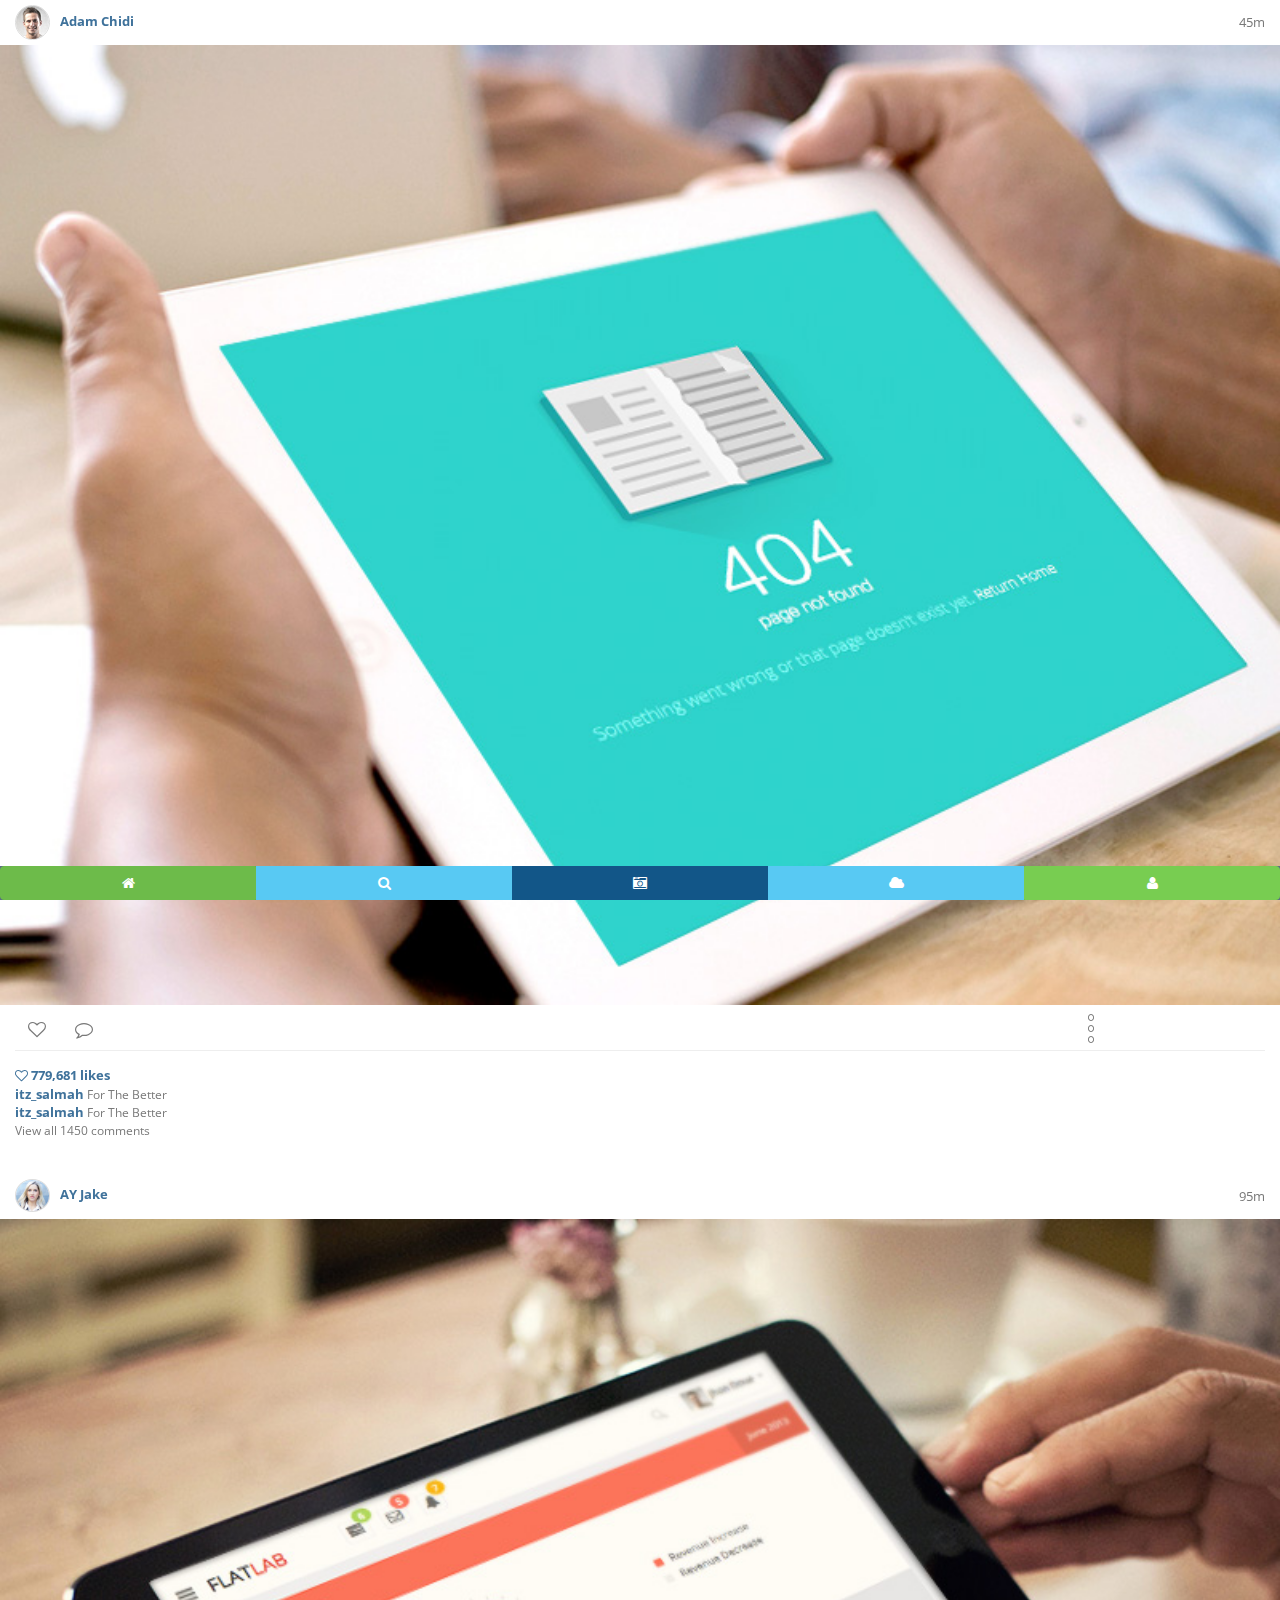
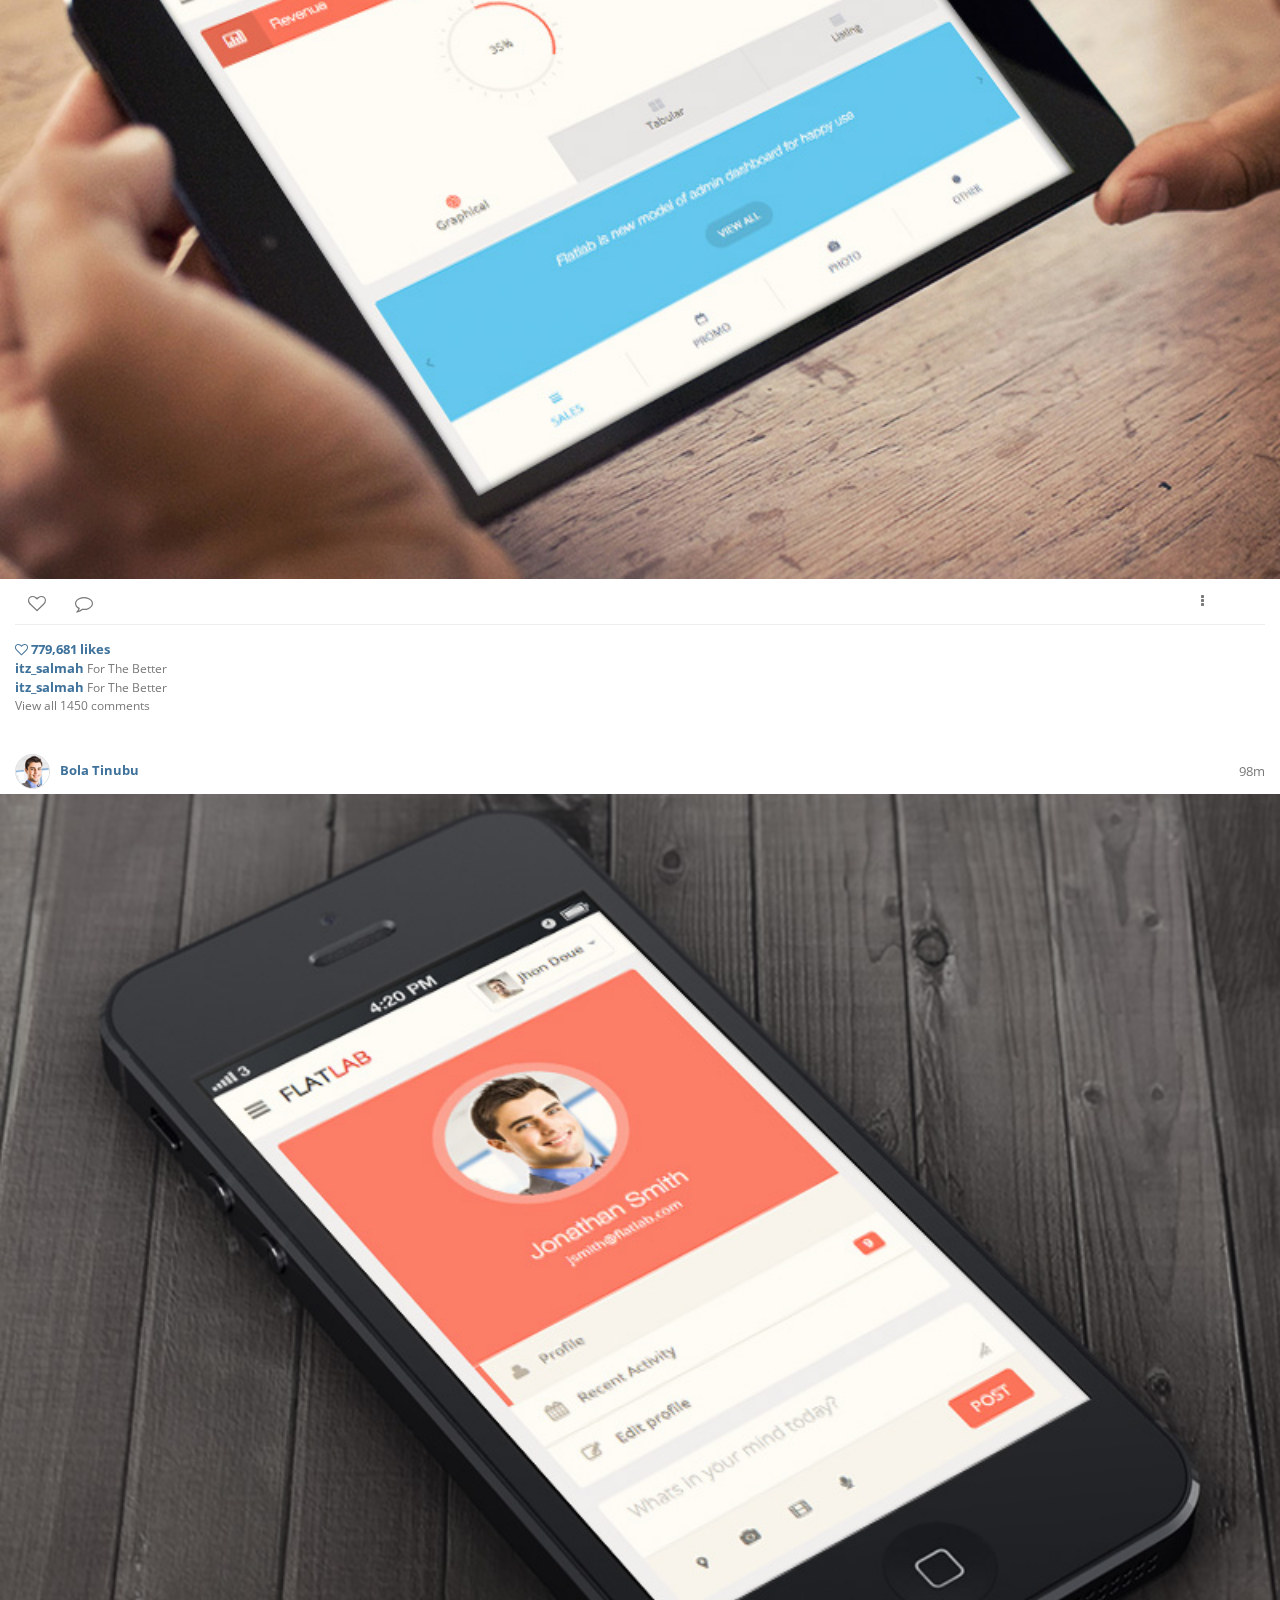
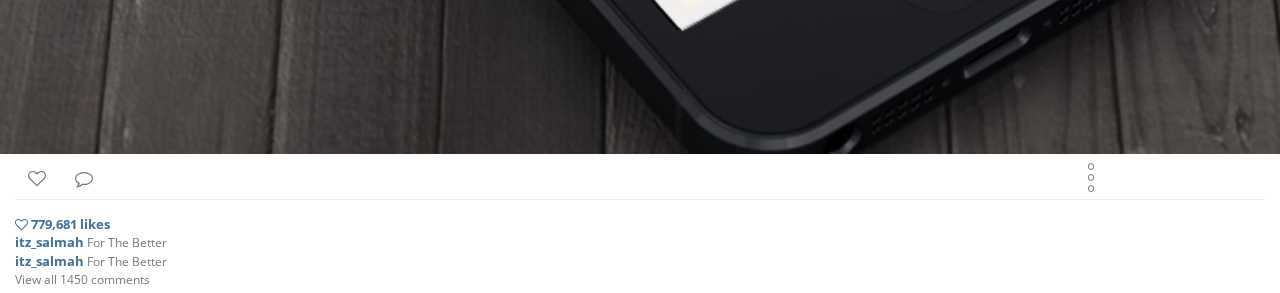
==== index.html @ e591482d "1.0.0" ====
<!DOCTYPE html>
<html lang="en">
  <head>
    <meta charset="utf-8">
    <meta name="viewport" content="width=device-width, initial-scale=1.0">
    <meta name="description" content="">
    <meta name="author" content="Mosaddek">
    <meta name="keyword" content="FlatLab, Dashboard, Bootstrap, Admin, Template, Theme, Responsive, Fluid, Retina">
    <link rel="shortcut icon" href="img/favicon.png">

    <title>General</title>

    <!-- Bootstrap core CSS -->
    <link href="css/bootstrap.css" rel="stylesheet">
    <link href="css/bootstrap-reset.css" rel="stylesheet">
    <!--external css-->
    <link href="assets/font-awesome/css/font-awesome.css" rel="stylesheet" />
    <link rel="stylesheet" type="text/css" href="assets/gritter/css/jquery.gritter.css" />
    <!-- Custom styles for this template -->
    <link href="css/style.css" rel="stylesheet">
    <link href="css/style-responsive.css" rel="stylesheet" />

    <!-- HTML5 shim and Respond.js IE8 support of HTML5 tooltipss and media queries -->
    <!--[if lt IE 9]>
      <script src="js/html5shiv.js"></script>
      <script src="js/respond.min.js"></script>
    <![endif]-->
  </head>

  <body onload="loaded()">

  <section id="container" class="">
      <!--header start-->
      <header id="header" class="header white-bg">
          <div class="sidebar-toggle-box">
              <div data-original-title="Toggle Navigation" data-placement="right" class="fa fa-bars tooltips"></div>
          </div>
          <!--logo start-->
          <a href="index.html" class="logo" >Flat<span>lab</span></a>
          <!--logo end-->
          <div class="nav notify-row" id="top_menu">
            <!--  notification start -->
            <ul class="nav top-menu">
              <!-- settings start -->
              <li class="dropdown">
                  <a data-toggle="dropdown" class="dropdown-toggle" href="#">
                      <i class="fa fa-tasks"></i>
                      <span class="badge bg-success">6</span>
                  </a>
                  <ul class="dropdown-menu extended tasks-bar">
                      <div class="notify-arrow notify-arrow-green"></div>
                      <li>
                          <p class="green">You have 6 pending tasks</p>
                      </li>
                      <li>
                          <a href="#">
                              <div class="task-info">
                                  <div class="desc">Dashboard v1.3</div>
                                  <div class="percent">40%</div>
                              </div>
                              <div class="progress progress-striped">
                                  <div class="progress-bar progress-bar-success" role="progressbar" aria-valuenow="40" aria-valuemin="0" aria-valuemax="100" style="width: 40%">
                                      <span class="sr-only">40% Complete (success)</span>
                                  </div>
                              </div>
                          </a>
                      </li>
                      <li>
                          <a href="#">
                              <div class="task-info">
                                  <div class="desc">Database Update</div>
                                  <div class="percent">60%</div>
                              </div>
                              <div class="progress progress-striped">
                                  <div class="progress-bar progress-bar-warning" role="progressbar" aria-valuenow="60" aria-valuemin="0" aria-valuemax="100" style="width: 60%">
                                      <span class="sr-only">60% Complete (warning)</span>
                                  </div>
                              </div>
                          </a>
                      </li>
                      <li>
                          <a href="#">
                              <div class="task-info">
                                  <div class="desc">Iphone Development</div>
                                  <div class="percent">87%</div>
                              </div>
                              <div class="progress progress-striped">
                                  <div class="progress-bar progress-bar-info" role="progressbar" aria-valuenow="20" aria-valuemin="0" aria-valuemax="100" style="width: 87%">
                                      <span class="sr-only">87% Complete</span>
                                  </div>
                              </div>
                          </a>
                      </li>
                      <li>
                          <a href="#">
                              <div class="task-info">
                                  <div class="desc">Mobile App</div>
                                  <div class="percent">33%</div>
                              </div>
                              <div class="progress progress-striped">
                                  <div class="progress-bar progress-bar-danger" role="progressbar" aria-valuenow="80" aria-valuemin="0" aria-valuemax="100" style="width: 33%">
                                      <span class="sr-only">33% Complete (danger)</span>
                                  </div>
                              </div>
                          </a>
                      </li>
                      <li>
                          <a href="#">
                              <div class="task-info">
                                  <div class="desc">Dashboard v1.3</div>
                                  <div class="percent">45%</div>
                              </div>
                              <div class="progress progress-striped active">
                                  <div class="progress-bar"  role="progressbar" aria-valuenow="45" aria-valuemin="0" aria-valuemax="100" style="width: 45%">
                                      <span class="sr-only">45% Complete</span>
                                  </div>
                              </div>

                          </a>
                      </li>
                      <li class="external">
                          <a href="#">See All Tasks</a>
                      </li>
                  </ul>
              </li>
              <!-- settings end -->
              <!-- inbox dropdown start-->
              <li id="header_inbox_bar" class="dropdown">
                  <a data-toggle="dropdown" class="dropdown-toggle" href="#">
                      <i class="fa fa-envelope-o"></i>
                      <span class="badge bg-important">5</span>
                  </a>
                  <ul class="dropdown-menu extended inbox">
                      <div class="notify-arrow notify-arrow-red"></div>
                      <li>
                          <p class="red">You have 5 new messages</p>
                      </li>
                      <li>
                          <a href="#">
                              <span class="photo"><img alt="avatar" src="./img/avatar-mini.jpg"></span>
                                    <span class="subject">
                                    <span class="from">Jonathan Smith</span>
                                    <span class="time">Just now</span>
                                    </span>
                                    <span class="message">
                                        Hello, this is an example msg.
                                    </span>
                          </a>
                      </li>
                      <li>
                          <a href="#">
                              <span class="photo"><img alt="avatar" src="./img/avatar-mini2.jpg"></span>
                                    <span class="subject">
                                    <span class="from">Jhon Doe</span>
                                    <span class="time">10 mins</span>
                                    </span>
                                    <span class="message">
                                     Hi, Jhon Doe Bhai how are you ?
                                    </span>
                          </a>
                      </li>
                      <li>
                          <a href="#">
                              <span class="photo"><img alt="avatar" src="./img/avatar-mini3.jpg"></span>
                                    <span class="subject">
                                    <span class="from">Jason Stathum</span>
                                    <span class="time">3 hrs</span>
                                    </span>
                                    <span class="message">
                                        This is awesome dashboard.
                                    </span>
                          </a>
                      </li>
                      <li>
                          <a href="#">
                              <span class="photo"><img alt="avatar" src="./img/avatar-mini4.jpg"></span>
                                    <span class="subject">
                                    <span class="from">Jondi Rose</span>
                                    <span class="time">Just now</span>
                                    </span>
                                    <span class="message">
                                        Hello, this is metrolab
                                    </span>
                          </a>
                      </li>
                      <li>
                          <a href="#">See all messages</a>
                      </li>
                  </ul>
              </li>
              <!-- inbox dropdown end -->
              <!-- notification dropdown start-->
              <li id="header_notification_bar" class="dropdown">
                  <a data-toggle="dropdown" class="dropdown-toggle" href="#">

                      <i class="fa fa-bell-o"></i>
                      <span class="badge bg-warning">7</span>
                  </a>
                  <ul class="dropdown-menu extended notification">
                      <div class="notify-arrow notify-arrow-yellow"></div>
                      <li>
                          <p class="yellow">You have 7 new notifications</p>
                      </li>
                      <li>
                          <a href="#">
                              <span class="label label-danger"><i class="fa fa-bolt"></i></span>
                              Server #3 overloaded.
                              <span class="small italic">34 mins</span>
                          </a>
                      </li>
                      <li>
                          <a href="#">
                              <span class="label label-warning"><i class="fa fa-bell"></i></span>
                              Server #10 not respoding.
                              <span class="small italic">1 Hours</span>
                          </a>
                      </li>
                      <li>
                          <a href="#">
                              <span class="label label-danger"><i class="fa fa-bolt"></i></span>
                              Database overloaded 24%.
                              <span class="small italic">4 hrs</span>
                          </a>
                      </li>
                      <li>
                          <a href="#">
                              <span class="label label-success"><i class="fa fa-plus"></i></span>
                              New user registered.
                              <span class="small italic">Just now</span>
                          </a>
                      </li>
                      <li>
                          <a href="#">
                              <span class="label label-info"><i class="fa fa-bullhorn"></i></span>
                              Application error.
                              <span class="small italic">10 mins</span>
                          </a>
                      </li>
                      <li>
                          <a href="#">See all notifications</a>
                      </li>
                  </ul>
              </li>
              <!-- notification dropdown end -->
          </ul>
          </div>
          <div class="top-nav ">
              <ul class="nav pull-right top-menu">
                  <li>
                      <input type="text" class="form-control search" placeholder="Search">
                  </li>
                  <!-- user login dropdown start-->
                  <li class="dropdown">
                      <a data-toggle="dropdown" class="dropdown-toggle" href="#">
                          <img alt="" src="img/avatar1_small.jpg">
                          <span class="username">Jhon Doue</span>
                          <b class="caret"></b>
                      </a>
                      <ul class="dropdown-menu extended logout">
                          <div class="log-arrow-up"></div>
                          <li><a href="#"><i class=" fa fa-suitcase"></i>Profile</a></li>
                          <li><a href="#"><i class="fa fa-cog"></i> Settings</a></li>
                          <li><a href="#"><i class="fa fa-bell-o"></i> Notification</a></li>
                          <li><a href="login.html"><i class="fa fa-key"></i> Log Out</a></li>
                      </ul>
                  </li>
                  <!-- user login dropdown end -->
              </ul>
          </div>
      </header>
      <!--header end-->
      <!--main content start-->
      <div id="wrapper">
          <div id="scroller" class="wrapper">
            <!--First Row-->
              <div class="row uniform-padding">
                  <div class="col-sm-10 username-image">
                    <img src="img/chat-avatar.jpg" /><span><a class="username">Adam Chidi</a></span>
                  </div>
                  <div class="col-sm-2 time-of-post">
                     45m
                  </div>
              </div>
              <!--First Row--> 
              
              <!--2 Row-->
              <div class="row">
                  <div class="col-lg-12">
                     <img src="img/gallery/5.jpg" width="100%" />
                  </div>
              </div>
              <!--2 Row--> 
              
              <!--3 Row-->
              <div class="row uniform-padding">
                  <div class="col-sm-10">
                   <button data-toggle="button" class="btn btn-white border-white margin-zero">
                          <i class="fa fa-heart-o "></i>
                      </button>
                     <button data-toggle="button" class="btn btn-white border-white margin-zero">
                          <i class="fa fa-comment-o "></i>
                      </button>
                  </div>
                  <div class="col-sm-2">
                  <button data-toggle="button" class="btn btn-white btn-xs border-white" style="font-size:0.62em;">
                          <i class="fa fa-circle-o"></i><br />
                          <i class="fa fa-circle-o"></i><br />
                          <i class="fa fa-circle-o"></i>
                      </button>
                  </div>
              </div>
              <!--3 Row--> 
              <hr class="h-line" />
              <!--4 Row-->
              <div class="row uniform-padding">
                  <div class="col-lg-12">
                        <div><a class="username"><i class="fa fa-heart-o "></i> 779,681 likes</a></div>
                        <div><a class="username">itz_salmah</a>&nbsp;For The Better</div>
                        <div><a class="username">itz_salmah</a>&nbsp;For The Better</div>
                        <div>View all 1450 comments</div>
                  </div>
              </div>
              <!--4 Row--> 
              
              <div class="row post-space"></div>
              
              <!--First Row-->
              <div class="row uniform-padding">
                  <div class="col-sm-10 username-image">
                    <img src="img/avatar1.jpg" /><span><a class="username">AY Jake</a></span>
                  </div>
                  <div class="col-sm-2 time-of-post">
                     95m
                  </div>
              </div>
              <!--First Row--> 
              
              <!--2 Row-->
              <div class="row">
                  <div class="col-lg-12">
                     <img src="img/gallery/4.jpg" width="100%" />
                  </div>
              </div>
              <!--2 Row--> 
              
              <!--3 Row-->
              <div class="row uniform-padding">
                  <div class="col-sm-11">
                   <button data-toggle="button" class="btn btn-white border-white margin-zero">
                          <i class="fa fa-heart-o "></i>
                      </button>
                     <button data-toggle="button" class="btn btn-white border-white margin-zero">
                          <i class="fa fa-comment-o "></i>
                      </button>
                  </div>
                  <div class="col-sm-1">
                  <button data-toggle="button" class="btn btn-white border-white">
                          <i class="fa fa-ellipsis-v"></i>
                      </button>
                  </div>
              </div>
              <!--3 Row--> 
              <hr class="h-line" />
              <!--4 Row-->
              <div class="row uniform-padding">
                  <div class="col-lg-12">
                        <div><a class="username"><i class="fa fa-heart-o "></i> 779,681 likes</a></div>
                        <div><a class="username">itz_salmah</a>&nbsp;For The Better</div>
                        <div><a class="username">itz_salmah</a>&nbsp;For The Better</div>
                        <div>View all 1450 comments</div>
                  </div>
              </div>
              <!--4 Row--> 
              
              <div class="row post-space"></div>
              
              <!--First Row-->
              <div class="row uniform-padding">
                  <div class="col-sm-10 username-image">
                    <img src="img/chat-avatar2.jpg" /><span><a class="username">Bola Tinubu</a></span>
                  </div>
                  <div class="col-sm-2 time-of-post">
                     98m
                  </div>
              </div>
              <!--First Row--> 
              
              <!--2 Row-->
              <div class="row">
                  <div class="col-lg-12">
                     <img src="img/gallery/3.jpg" width="100%" />
                  </div>
              </div>
              <!--2 Row--> 
              
              <!--3 Row-->
              <div class="row uniform-padding">
                  <div class="col-sm-10">
                   <button data-toggle="button" class="btn btn-white border-white margin-zero">
                          <i class="fa fa-heart-o "></i>
                      </button>
                     <button data-toggle="button" class="btn btn-white border-white margin-zero">
                          <i class="fa fa-comment-o "></i>
                      </button>
                  </div>
                  <div class="col-sm-2">
                  <button data-toggle="button" class="btn btn-white btn-xs border-white" style="font-size:0.62em;">
                          <i class="fa fa-circle-o"></i><br />
                          <i class="fa fa-circle-o"></i><br />
                          <i class="fa fa-circle-o"></i>
                      </button>
                  </div>
              </div>
              <!--3 Row--> 
              <hr class="h-line" />
              <!--4 Row-->
              <div class="row uniform-padding">
                  <div class="col-lg-12">
                        <div><a class="username"><i class="fa fa-heart-o "></i> 779,681 likes</a></div>
                        <div><a class="username">itz_salmah</a>&nbsp;For The Better</div>
                        <div><a class="username">itz_salmah</a>&nbsp;For The Better</div>
                        <div>View all 1450 comments</div>
                  </div>
              </div>
              <!--4 Row--> 
              
          </div>
      </div>
      <!--main content end-->
      <!--footer start-->
      <footer id="footer" class="site-footer">
          <div class="btn-group btn-group-justified">
              <a class="btn btn-success active" href="index.html"><i class="fa fa-home"></i></a>
              <a class="btn btn-info" href="3013.html"><i class="fa fa-search"></i></a>
              <a class="btn btn-middle" href="#"><i class="fa fa-camera-retro"></i></a>
              <a class="btn btn-info" href="3016.html"><i class="fa fa-cloud"></i></a>
              <a class="btn btn-success" href="3022.html"><i class="fa fa-user"></i></a>
            </div>
      </footer>
      <!--footer end-->
  </section>

    <!-- js placed at the end of the document so the pages load faster -->
    <script src="js/jquery.js"></script>
    <script src="js/jquery-1.8.3.min.js"></script>
    <script src="js/bootstrap.js"></script>
    <script class="include" type="text/javascript" src="js/jquery.dcjqaccordion.2.7.js"></script>
    <script src="js/jquery.scrollTo.min.js"></script>
    <!--<script src="js/jquery.nicescroll.js" type="text/javascript"></script>-->
    <script type="text/javascript" src="assets/gritter/js/jquery.gritter.js"></script>
    <script src="js/respond.min.js" ></script>
    <script type="text/javascript" src="js/jquery.pulsate.min.js"></script>
    <script type="text/javascript" src="js/iscroll.js"></script>
    
    <script type="text/javascript">

    var myScroll;

    function loaded () {
        myScroll = new IScroll('#wrapper', { bounceEasing: 'elastic', bounceTime: 1200 });
    }

    document.addEventListener('touchmove', function (e) { e.preventDefault(); }, false);

</script>


    <!--common script for all pages-->
    <script src="js/common-scripts.js"></script>

    <!--script for this page only-->
    <script src="js/gritter.js" type="text/javascript"></script>
    <script src="js/pulstate.js" type="text/javascript"></script>


  </body>
  <style type="text/css">
    .time-of-post{
        text-align: right;
        font-size: 1.1em;
        line-height: 35px;
    }
    .uniform-padding{
      padding: 5px 15px;
    }
    .username-image{
    
    }
    .username-image img{
      border-radius: 50%;
      border: 1px solid #ddd;
      width: 35px;
    }
    .username-image span{
        margin-left: 10px;
    }
    a.username{
        font-size: 1.1em;
        font-weight:bold;
        color:#3f729b;
    }
  </style>
  
  <style type="text/css">
* {
	-webkit-box-sizing: border-box;
	-moz-box-sizing: border-box;
	box-sizing: border-box;
}

html {
	-ms-touch-action: none;
}

body,ul,li {
	padding: 0;
	margin: 0;
	border: 0;
}

body {
	font-size: 12px;
	/*font-family: ubuntu, helvetica, arial;*/
	overflow: hidden; /* this is important to prevent the whole page to bounce */
}

#header {
	position: absolute;
	z-index: 0;
	top: 0;
	left: 0;
	width: 100%;
	line-height: 45px;
    height:0px;
}

#footer {
	position: absolute;
	z-index: 2;
	bottom: 0;
	left: 0;
	width: 100%;
}

#wrapper {
	position: absolute;
	z-index: 1;
	top: 0;
	bottom: 48px;
	left: 0;
	width: 100%;
	background: #fff;
}

#scroller {
	position: absolute;
	z-index: 1;
	-webkit-tap-highlight-color: rgba(0,0,0,0);
	width: 100%;
	-webkit-transform: translateZ(0);
	-moz-transform: translateZ(0);
	-ms-transform: translateZ(0);
	-o-transform: translateZ(0);
	transform: translateZ(0);
	-webkit-touch-callout: none;
	-webkit-user-select: none;
	-moz-user-select: none;
	-ms-user-select: none;
	user-select: none;
	-webkit-text-size-adjust: none;
	-moz-text-size-adjust: none;
	-ms-text-size-adjust: none;
	-o-text-size-adjust: none;
	text-size-adjust: none;
}

#scroller ul {
	list-style: none;
	padding: 0;
	margin: 0;
	width: 100%;
	text-align: left;
}

#scroller li {
	padding: 0 10px;
	height: 40px;
	line-height: 40px;
	border-bottom: 1px solid #ccc;
	border-top: 1px solid #fff;
	background-color: #fafafa;
	font-size: 14px;
}
.border-white{
    border-color:#fff;
}
.margin-zero{
    font-size:1.5em;
}
.h-line{
    margin:-5px 15px 10px 15px;
}
.post-space{
    margin:15px 0;
}
.btn-middle{
    background:#125688;
    color:#fff;
}
</style>
</html>
---- css/style.css ----
/*
Template Name: Flat Lab Dashboard build with Bootstrap v3.0.2
Template Version: 1.3.2
Author: Mosaddek Hossain
Website: http://thevectorlab.net/
*/

/* Import fonts */
@import url(http://fonts.googleapis.com/css?family=Open+Sans:400,300,300italic,400italic,600,600italic,700,700italic,800,800italic);

body {
    color: #797979;
    background: #fff;
    font-family: 'Open Sans', sans-serif;
    padding: 0px !important;
    margin: 0px !important;
    font-size:13px;
}

ul li {
    list-style: none;
}

a, a:hover, a:focus {
    text-decoration: none;
    outline: none;
}
::selection {

    background: #FF6C60;
    color: #fff;
}
::-moz-selection {
    background: #FF6C60;
    color: #fff;
}

#container {
    width: 100%;
    height: 100%;
}

/*login page*/

.login-body {
    background-color: #f1f2f7;
}

.form-signin {
    max-width: 330px;
    margin: 100px auto 0;
    background: #fff;
    border-radius: 5px;
    -webkit-border-radius: 5px;
}

.form-signin h2.form-signin-heading {
    margin: 0;
    padding:20px 15px;
    text-align: center;
    background: #41cac0;
    border-radius: 5px 5px 0 0;
    -webkit-border-radius: 5px 5px 0 0;
    color: #fff;
    font-size: 18px;
    text-transform: uppercase;
    font-weight: 300;
    font-family: 'Open Sans', sans-serif;
}

.form-signin .checkbox {
    margin-bottom: 14px;
}
.form-signin .checkbox {
    font-weight: normal;
    color: #b6b6b6;
    font-weight: 300;
    font-family: 'Open Sans', sans-serif;
}
.form-signin .form-control {
    position: relative;
    font-size: 16px;
    height: auto;
    padding: 10px;
    -webkit-box-sizing: border-box;
    -moz-box-sizing: border-box;
    box-sizing: border-box;
}
.form-signin .form-control:focus {
    z-index: 2;
}
.form-signin input[type="text"], .form-signin input[type="password"] {
    margin-bottom: 15px;
    border-radius: 5px;
    -webkit-border-radius: 5px;
    border: 1px solid #eaeaea;
    box-shadow: none;
    font-size: 12px;
}

.form-signin .btn-login {
    background: #f67a6e;
    color: #fff;
    text-transform: uppercase;
    font-weight: 300;
    font-family: 'Open Sans', sans-serif;
    box-shadow: 0 4px #e56b60;
    margin-bottom: 20px;
}

.form-signin p {
    text-align: center;
    color: #b6b6b6;
    font-size: 16px;
    font-weight: 300;
}

.form-signin a {
    color: #41cac0;
}

.form-signin a:hover {
    color: #b6b6b6;
}

.login-wrap {
    padding: 20px;
}

.login-social-link  {
    display: inline-block;
    margin-top: 20px;
    margin-bottom: 15px;
}

.login-social-link a {
    color: #fff;
    padding: 15px 28px;
    border-radius: 4px;
}

.login-social-link a:hover {
    color: #fff;
}

.login-social-link a i {
    font-size: 20px;
    padding-right: 10px;
}

.login-social-link a.facebook {
    background: #5193ea;
    margin-right: 22px;
    box-shadow: 0 4px #2775e2;
    float:left;
}

.login-social-link a.twitter {
    background: #44ccfe;
    box-shadow: 0 4px #2bb4e8;
    float:left;
}


/*sidebar navigation*/

#sidebar {
    width: 210px;
    height: 100%;
    position: fixed;
    background: #2a3542;
}

#sidebar ul li {
    position: relative;
}

#sidebar .sub-menu > .sub li  {
    padding-left: 32px;
}

#sidebar .sub-menu > .sub li:last-child {
    padding-bottom: 10px;
}

/*LEFT NAVIGATION ICON*/
.dcjq-icon {
    height:17px;
    width:17px;
    display:inline-block;
    background: url(../img/nav-expand.png) no-repeat top;
    border-radius:3px;
    -moz-border-radius:3px;
    -webkit-border-radius:3px;
    position:absolute;
    right:10px;
    top:15px;
}
.active .dcjq-icon {
    background: url(../img/nav-expand.png) no-repeat bottom;
    border-radius:3px;
    -moz-border-radius:3px;
    -webkit-border-radius:3px;
}
/*---*/

.nav-collapse.collapse {
    display: inline;
}

ul.sidebar-menu , ul.sidebar-menu li ul.sub{
    margin: -2px 0 0;
    padding: 0;
}

ul.sidebar-menu {
    margin-top: 75px;
}

#sidebar > ul > li > ul.sub {
    display: none;
}

#sidebar > ul > li.active > ul.sub, #sidebar > ul > li > ul.sub > li > a {
    display: block;
}

ul.sidebar-menu li ul.sub li{
    background: #35404D;
    margin-bottom: 0;
    margin-left: 0;
    margin-right: 0;
}

ul.sidebar-menu li ul.sub li:last-child{
    border-radius: 0 0 4px 4px;
    -webkit-border-radius: 0 0 4px 4px;
}

ul.sidebar-menu li ul.sub li a {
    font-size: 12px;
    padding: 6px 0;
    line-height: 35px;
    height: 35px;
    -webkit-transition: all 0.3s ease;
    -moz-transition: all 0.3s ease;
    -o-transition: all 0.3s ease;
    -ms-transition: all 0.3s ease;
    transition: all 0.3s ease;
    color: #aeb2b7;
}

ul.sidebar-menu li ul.sub li a:hover, ul.sidebar-menu li ul.sub li.active a {
    color: #FF6C60;
    -webkit-transition: all 0.3s ease;
    -moz-transition: all 0.3s ease;
    -o-transition: all 0.3s ease;
    -ms-transition: all 0.3s ease;
    transition: all 0.3s ease;
    display: block;
}

ul.sidebar-menu li{
    /*line-height: 20px !important;*/
    margin-bottom: 5px;
    margin-left:10px;
    margin-right:10px;
}

ul.sidebar-menu li.sub-menu{
    line-height: 15px;
}

ul.sidebar-menu li a span{
    display: inline-block;
}

ul.sidebar-menu li a{
    color: #aeb2b7;
    text-decoration: none;
    display: block;
    padding: 15px 0 15px 10px;
    font-size: 12px;
    outline: none;
    -webkit-transition: all 0.3s ease;
    -moz-transition: all 0.3s ease;
    -o-transition: all 0.3s ease;
    -ms-transition: all 0.3s ease;
    transition: all 0.3s ease;
}

ul.sidebar-menu li a.active, ul.sidebar-menu li a:hover, ul.sidebar-menu li a:focus {
    background: #35404d;
    color: #fff;
    display: block;
    border-radius: 4px;
    -webkit-border-radius: 4px;

    -webkit-transition: all 0.3s ease;
    -moz-transition: all 0.3s ease;
    -o-transition: all 0.3s ease;
    -ms-transition: all 0.3s ease;
    transition: all 0.3s ease;
}


ul.sidebar-menu li a i {
    font-size: 15px;
    padding-right: 6px;
}

ul.sidebar-menu li a:hover i, ul.sidebar-menu li a:focus i {
    color: #FF6C60;
}

ul.sidebar-menu li a.active i {
    color: #FF6C60;
}


.mail-info, .mail-info:hover {
    margin: -3px 6px 0 0;
    font-size: 11px;
}

/*main content*/

#main-content {
    margin-left: 210px;
}

.header, .footer {
    min-height: 60px;
    padding: 0 15px;
}

.header {
    position: fixed;
    left: 0;
    right: 0;
    z-index: 1002;
}

.white-bg {
    background: #fff;
    border-bottom: 1px solid #f1f2f7;
}

.wrapper {
    display: inline-block;
    width: 100%;
}

a.logo {
    font-size: 21px;
    color: #2e2e2e;
    float: left;
    margin-top: 15px;
    text-transform: uppercase;
}

a.logo:hover, a.logo:focus {
    text-decoration: none;
    outline: none;
}

a.logo span {
    color: #FF6C60;
}


/*notification*/

#top_menu .nav > li, ul.top-menu > li {
    float: left;
}

.notify-row {
    float: left;
    margin-top: 15px;
    margin-left: 92px;
}

.notify-row .notification span.label {
    display: inline-block;
    height: 18px;
    width: 20px;
    padding: 5px;
}

ul.top-menu > li > a {
    color: #666666;
    font-size: 16px;
    border-radius: 4px;
    -webkit-border-radius: 4px;
    padding: 2px 6px;
    margin-right: 15px;
}

ul.top-menu > li > a:hover, ul.top-menu > li > a:focus {
    border:1px solid #f0f0f8 !important;
    background-color: #fff!important;
    border-color: #f0f0f8 !important;
    text-decoration: none;
    border-radius: 4px;
    -webkit-border-radius: 4px;
    color: #2E2E2E !important;
}

.notify-row .badge {
    position: absolute;
    right: -10px;
    top: -10px;
    z-index: 100;
}

.dropdown-menu.extended {
    max-width: 300px !important;
    min-width: 160px !important;
    top: 42px;
    width: 235px !important;
    padding: 0;
    box-shadow: 0 2px 5px rgba(0, 0, 0, 0.176) !important;
    border: none !important;
    border-radius: 4px;
    -webkit-border-radius: 4px;
}

@media screen and (-webkit-min-device-pixel-ratio:0) {
    /* Safari and Chrome */
    .dropdown-menu.extended  {
        box-shadow: 0 2px 8px rgba(0, 0, 0, 0.176) !important;
    };
    }

.dropdown-menu.extended li p {
    background-color: #F1F2F7;
    color: #666666;
    margin: 0;
    padding: 10px;
    border-radius: 4px 4px 0px 0px;
    -webkit-border-radius: 4px 4px 0px 0px;
}

.dropdown-menu.extended li p.green {
    background-color: #a9d86e;
    color: #fff;
}

.dropdown-menu.extended li p.red {
    background-color: #ff6c60;
    color: #fff;
}

.dropdown-menu.extended li p.yellow {
    background-color: #fcb322;
    color: #fff;
}

.dropdown-menu.extended li a {
    border-bottom: 1px solid #EBEBEB !important;
    font-size: 12px;
    list-style: none;
}

.dropdown-menu.extended li a {
    padding: 15px 10px !important;
    width: 100%;
    display: inline-block;
}

.dropdown-menu.extended li a:hover {
    background-color: #F7F8F9 !important;
    color: #2E2E2E;
}

.dropdown-menu.tasks-bar .task-info .desc {
    font-size: 13px;
    font-weight: normal;
}

.dropdown-menu.tasks-bar .task-info .percent {
    display: inline-block;
    float: right;
    font-size: 13px;
    font-weight: 600;
    padding-left: 10px;
    margin-top: -4px;
}

.dropdown-menu.extended .progress {
    margin-bottom: 0 !important;
    height: 10px;
}

.dropdown-menu.inbox li a .photo img {
    border-radius: 2px 2px 2px 2px;
    float: left;
    height: 40px;
    margin-right: 4px;
    width: 40px;
}

.dropdown-menu.inbox li a .subject {
    display: block;
}

.dropdown-menu.inbox li a .subject .from {
    font-size: 12px;
    font-weight: 600;
}

.dropdown-menu.inbox li a .subject .time {
    font-size: 11px;
    font-style: italic;
    font-weight: bold;
    position: absolute;
    right: 5px;
}

.dropdown-menu.inbox li a .message {
    display: block !important;
    font-size: 11px;
}

.top-nav  {
    margin-top: 7px;
}

.top-nav ul.top-menu > li .dropdown-menu.logout {
    width: 268px !important;

}

.top-nav li.dropdown .dropdown-menu {
    float: right;
    right: 0;
    left: auto;
}

.dropdown-menu.extended.logout > li {
    float: left;
    text-align: center;
    width: 33.3%;
}

.dropdown-menu.extended.logout > li:last-child {
    float: left;
    text-align: center;
    width: 100%;
    background: #a9d96c;
    border-radius: 0 0 3px 3px;
}

.dropdown-menu.extended.logout > li:last-child > a, .dropdown-menu.extended.logout > li:last-child > a:hover {
    color: #fff;
    border-bottom: none !important;
    text-transform: uppercase;
}

.dropdown-menu.extended.logout > li:last-child > a:hover > i{
    color: #fff;
}

.dropdown-menu.extended.logout > li > a {
    color: #a4abbb;
    border-bottom: none !important;
}

.full-width .dropdown-menu.extended.logout > li > a:hover {
    background: none !important;
    color: #50c8ea !important;
}

.dropdown-menu.extended.logout > li > a:hover {
    background: none !important;
}

.dropdown-menu.extended.logout > li > a:hover i {
    color: #50c8ea;
}

.dropdown-menu.extended.logout > li > a i {
    font-size: 17px;
}

.dropdown-menu.extended.logout > li > a > i {
    display: block;
}

.top-nav .username {
    font-size: 13px;
    color: #555555;
}

.top-nav ul.top-menu > li > a {
    border-radius: 4px;
    -webkit-border-radius: 4px;
    padding: 6px;
    background: none;
    margin-right: 0;
}
.top-nav ul.top-menu > li {
    margin-left: 10px;
}

.top-nav ul.top-menu > li > a:hover, .top-nav ul.top-menu > li > a:focus {
    border:1px solid #F1F2F7;
    background: #F1F2F7;

}

.top-nav .dropdown-menu.extended.logout {
    top: 50px;
}

.top-nav .nav .caret {
    border-bottom-color: #A4AABA;
    border-top-color: #A4AABA;
}
.top-nav ul.top-menu > li > a:hover .caret {
    border-bottom-color: #000;
    border-top-color: #000;
}

.log-arrow-up {
    background: url("../img/arrow-up.png") no-repeat;
    width: 20px;
    height: 11px;
    position: absolute;
    right: 20px;
    top: -10px;
}

/*----*/

.notify-arrow {
    border-style: solid;
    border-width: 0 9px 9px;
    height: 0;
    margin-top: 0;
    opacity: 0;
    position: absolute;
    left: 7px;
    top: -18px;
    transition: all 0.25s ease 0s;
    width: 0;
    z-index: 10;
    margin-top: 10px;
    opacity: 1;
}

.notify-arrow-yellow {
    border-color: transparent transparent #FCB322;
    border-bottom-color: #FCB322 !important;
    border-top-color: #FCB322 !important;
}
.notify-arrow-red {
    border-color: transparent transparent #ff6c60;
    border-bottom-color: #ff6c60 !important;
    border-top-color: #ff6c60 !important;
}
.notify-arrow-green {
    border-color: transparent transparent #a9d86e;
    border-bottom-color: #a9d86e !important;
    border-top-color: #a9d86e !important;
}


/*search*/

.search {
    margin-top: 6px ;
    width: 20px;
    -webkit-transition: all .3s ease;
    -moz-transition: all .3s ease;
    -ms-transition: all .3s ease;
    -o-transition: all .3s ease;
    transition: all .3s ease;
    border: 1px solid #fff;
    box-shadow: none;
    background: url("../img/search-icon.jpg") no-repeat 10px 8px;
    padding:0 5px 0 35px;
    color: #fff;
}

.search:focus {
    margin-top: 5px ;
    width: 180px;
    border: 1px solid #eaeaea;
    box-shadow: none;
    -webkit-transition: all .3s ease;
    -moz-transition: all .3s ease;
    -ms-transition: all .3s ease;
    -o-transition: all .3s ease;
    transition: all .3s ease;
    color: #c8c8c8;
    font-weight: 300;
}

/*--sidebar toggle---*/

.sidebar-toggle-box {
    float: left;
    padding-right: 15px;
    margin-top: 20px;
}

.sidebar-toggle-box .fa-bars {
    cursor: pointer;
    display: inline-block;
    font-size: 20px;
}


.sidebar-closed > #sidebar > ul {
    display: none;
}

.sidebar-closed #main-content {
    margin-left: 0px;
}

.sidebar-closed #sidebar {
    margin-left: -180px;
}

/*state overview*/

.state-overview .symbol, .state-overview .value {
    display: inline-block;
    text-align: center;
}

.state-overview .value  {
    float: right;

}

.state-overview .value h1, .state-overview .value p  {
    margin: 0;
    padding: 0;
    color: #c6cad6;
}

.state-overview .value h1 {
    font-weight: 300;
}

.state-overview .symbol i {
    color: #fff;
    font-size: 50px;
}

.state-overview .symbol {
    width: 40%;
    padding: 25px 15px;
    -webkit-border-radius: 4px 0px 0px 4px;
    border-radius: 4px 0px 0px 4px;
}

.state-overview .value {
    width: 58%;
    padding-top: 21px;
}

.state-overview .terques {
    background: #6ccac9;
}

.state-overview .red {
    background: #ff6c60;
}

.state-overview .yellow {
    background: #f8d347;
}

.state-overview .blue {
    background: #57c8f2;
}

/*main chart*/

.border-head h3 {
    border-bottom: 1px solid #c9cdd7;
    margin-top: 0;
    margin-bottom: 20px;
    padding-bottom: 5px;
    font-weight: normal;
    font-size: 18px;
    display: inline-block;
    width: 100%;
    font-weight: 300;
}

.custom-bar-chart {
    height: 290px;
    margin-top: 20px;
    margin-left: 10px;
    position: relative;
    border-bottom: 1px solid #c9cdd7;
}

.custom-bar-chart .bar {
    height: 100%;
    position: relative;
    width: 4.3%;
    margin: 0px 2%;
    float: left;
    text-align: center;
    -webkit-border-radius: 5px 5px 0 0;
    -moz-border-radius: 5px 5px 0 0x;
    border-radius: 5px 5px 0 0;
    z-index: 10;
}

.custom-bar-chart .bar .title {
    position: absolute;
    bottom: -30px;
    width: 100%;
    text-align: center;
    font-size: 12px;
}

.custom-bar-chart .bar .value {
    position: absolute;
    bottom: 0;
    background: #bfc2cd;
    color: #bfc2cd;
    width: 100%;
    -webkit-border-radius: 5px 5px 0 0;
    -moz-border-radius: 5px 5px 0 0;
    border-radius: 5px 5px 0 0;
    -webkit-transition: all .3s ease;
    -moz-transition: all .3s ease;
    -ms-transition: all .3s ease;
    -o-transition: all .3s ease;
    transition: all .3s ease;
}



.custom-bar-chart .bar .value:hover {
    background: #e8403f;
    color: #fff;
}

.y-axis {
    color: #555555;
    position: absolute;
    text-align: right;
    width: 100%;
}

.y-axis li {
    border-top: 1px dashed #dbdce0;
    display: block;
    height: 58px;
    width: 100%;
}

.y-axis li:last-child {
    border-top: none;
}

.y-axis li span {
    display: block;
    margin: -10px 0 0 -25px;
    padding: 0 10px;
    width: 40px;
}

.y-axis {
    color: #555555;
    text-align: right;
}




/*spark line*/
.chart {
    display: inline-block;
    text-align: center;
    width: 100%;
}
.chart .heading {
    text-align: left;
}
.chart .heading span {
    display: block;
}
.panel.green-chart .chart-tittle {
    font-size: 16px;
    padding: 15px;
    display: inline-block;
    font-weight:normal;
    background: #99c262;
    width: 100%;
    -webkit-border-radius: 0px 0px 4px 4px;
    border-radius: 0px 0px 4px 4px;
}

#barchart {
    margin-bottom: -15px;
    display: inline-block;
}

.chart-tittle .title {

}

.panel.green-chart .chart-tittle .value {
    float: right;
    color: #c0f080;
}

.panel.green-chart {
    background: #a9d96c;
    color: #fff;
}

.panel.terques-chart {
    background: #41cac0;
    color: #fff;
}

.panel.terques-chart .chart-tittle .value {
    float: right;
    color: #fff;
}

.panel.terques-chart .chart-tittle .value a {
    color: #fff;
    font-size: 12px;
}

.panel.terques-chart .chart-tittle .value a:hover, .panel.terques-chart .chart-tittle .value a.active {
    color: #55f2e7;
    font-size: 12px;
}

.panel.terques-chart .chart-tittle {
    font-size: 16px;
    padding: 15px;
    display: inline-block;
    font-weight:normal;
    background: #39b7ac;
    width: 100%;
    -webkit-border-radius: 0px 0px 4px 4px;
    border-radius: 0px 0px 4px 4px;
}

.inline-block {
    display: inline-block;
}

/**/

.panel-body.chart-texture {
    background: url("../img/chart-texture.jpg");
    -webkit-border-radius: 4px 4px 0px 0px;
    border-radius: 4px 4px 0px 0px;
}


/*personal task*/

.task-thumb {
    width: 90px;
    float: left;
}

.task-thumb img {
    border-radius: 4px;
    -webkit-border-radius: 4px;
}

.task-thumb-details {
    display: inline-block;
    margin: 25px 0 0 10px;
}

.task-progress {
    float: left;
}

.task-thumb-details h1, .task-thumb-details h1 a, .task-progress h1, .task-progress h1 a {
    color: #39b5aa;
    font-size: 18px;
    margin: 0;
    padding: 0;
    font-weight: 400;
}

.task-thumb-details p, .task-progress p {
    padding-top: 5px;
    color: #a4aaba;
}


.personal-task tbody tr td{
    padding: 11px 15px;
    border-color: #eeeff1;
}

.personal-task tbody tr td i {
    font-size: 20px;
    color: #c7cbd4;
}

.personal-task.table-hover > tbody > tr:hover > td,
.table-hover > tbody > tr:hover > th {
    background-color: #f7f8fc;
}

.personal-task.table-hover > tbody > tr:hover > td i{
    color: #39b5aa;
}

.personal-task > tbody > tr > td:last-child {
    text-align: right;
}

.task-option {
    float: right;
}

.task-option select{
    height: 35px;
    border: 1px solid #eaeaea;
    border-radius: 4px;
    -webkit-border-radius: 4px;
    padding: 8px;
    color: #a4abbb;
}

.progress-panel {
    padding-bottom: 5px;
}

/*badge*/

.badge.bg-primary {
    background: #8075c4;
}

.badge.bg-success {
    background: #a9d86e;
}

.badge.bg-warning {
    background: #FCB322;
}

.badge.bg-important {
    background: #ff6c60;
}

.badge.bg-info {
    background: #41cac0;
}

.badge.bg-inverse {
    background: #2A3542;
}


/*timeline*/

.timeline {
    border-collapse: collapse;
    border-spacing: 0;
    display: table;
    position: relative;
    table-layout: fixed;
    width: 100%;
}

.timeline:before {
    background-color: #C7CBD6;
    bottom: 0px;
    content: "";
    left: 50%;
    position: absolute;
    top: 0;
    width: 2px;
    z-index: 0;
}

h3.timeline-title {
    margin: 0;
    color: #C8CCD7;
    font-size: 20px;
    font-weight: 400;
    margin: 0 0 5px;
    text-transform: uppercase;
}

.t-info {
    color: #C8CCD7;
}

.timeline-item:before, .timeline-item.alt:after {
    content: "";
    display: block;
    width: 50%;
}

.timeline-item {
    display: table-row;
}

.timeline-desk {
    display: table-cell;
    vertical-align: top;
    width: 50%;
}

.timeline-desk h1 {
    font-size: 16px;
    font-weight: 300;
    margin: 0 0 5px;
}

.timeline-desk .panel {
    display: block;
    margin-left: 25px;
    position: relative;
    text-align: left;
    background: #F4F4F4;
}

.timeline-item .timeline-desk .arrow {
    border-bottom: 8px solid transparent;
    border-top: 8px solid transparent;
    display: block;
    height: 0;
    left: -7px;
    position: absolute;
    top: 13px;
    width: 0;
}
.timeline-item .timeline-desk .arrow {
    border-right: 8px solid #F4F4F4 !important;
}

.timeline-item.alt .timeline-desk .arrow-alt {
    border-bottom: 8px solid transparent;
    border-top: 8px solid transparent;
    display: block;
    height: 0;
    right: -7px;
    position: absolute;
    top: 13px;
    width: 0;
    left: auto;
}

.timeline-item.alt .timeline-desk .arrow-alt {
    border-left: 8px solid #F4F4F4 !important;
}

.timeline .timeline-icon {
    left: -30px;
    position: absolute;
    top: 15px;
}

.timeline .timeline-icon {
    background: #C7CBD6;
    box-shadow: 0 0 0 3px #C7CBD6;
}

.timeline-desk span a {
    text-transform: uppercase;
}

.timeline-desk h1.red, .timeline-desk span a.red {
    color: #EF6F66;
}

.timeline-desk h1.green, .timeline-desk span a.green  {
    color: #39B6AE;
}
.timeline-desk h1.blue, .timeline-desk span a.blue {
    color: #56C9F5;
}
.timeline-desk h1.purple, .timeline-desk span a.purple {
    color: #8074C6;
}
.timeline-desk h1.light-green, .timeline-desk span a.light-green {
    color: #A8D76F;
}

.timeline .timeline-icon.red {
    background: #EF6F66;
    box-shadow: 0 0 0 3px #EF6F66;
}

.timeline .timeline-icon.green {
    background: #39B6AE;
    box-shadow: 0 0 0 3px #39B6AE;
}

.timeline .timeline-icon.blue {
    background: #56C9F5;
    box-shadow: 0 0 0 3px #56C9F5;
}

.timeline .timeline-icon.purple {
    background: #8074C6;
    box-shadow: 0 0 0 3px #8074C6;
}

.timeline .timeline-icon.light-green {
    background: #A8D76F;
    box-shadow: 0 0 0 3px #A8D76F;
}

.timeline .timeline-icon {
    border: 3px solid #FFFFFF;
    border-radius: 50%;
    -webkit-border-radius: 50%;
    display: block;
    height: 12px;
    width: 12px;
}

.timeline-item.alt .timeline-icon {
    left: auto;
    right: -32px;
}

.timeline .time-icon:before {
    font-size: 16px;
    margin-top: 5px;
}
.timeline .timeline-date {
    left: -200px;
    position: absolute;
    text-align: right;
    top: 12px;
    width: 150px;
}

.timeline-desk h5 span {
    color: #999999;
    display: block;
    font-size: 12px;
    margin-bottom: 4px;
}


.timeline-item.alt:before {
    display: none;
}
.timeline-item:before, .timeline-item.alt:after {
    content: "";
    display: block;
    width: 50%;
}

.timeline-desk p {
    font-size: 12px;
    margin-bottom: 0;
}

.timeline-desk a {
    color: #EF6F66;
}

.timeline-desk .panel {
    margin-bottom: 5px;
}

.timeline-desk .album {
    margin-top: 20px;
}

.timeline-desk .album a {
    margin-right: 5px;
    float: left;
}

.timeline-desk .notification {
    background: none repeat scroll 0 0 #FFFFFF;
    margin-top: 20px;
    padding: 8px;
}


.timeline-item.alt .panel {
    margin-left: 0;
    margin-right: 25px;
}

.timeline-item.alt .timeline-date {
    left: auto;
    right: -200px;
    text-align: left;
}

.mbot30 {
    margin-bottom: 30px;
}

/*---revenue----*/

.revenue-head {
    background: #ff6c60;
    -webkit-border-radius: 4px 4px 0px 0px;
    border-radius: 4px 4px 0px 0px;
    color: #fff;
    line-height: 50px;
}

.revenue-head span {
    background: #e56155;
    padding: 16px;
    -webkit-border-radius: 4px 0px 0px 0px;
    border-radius: 4px 0px 0px 0px;
}

.revenue-head span i {
    font-size: 18px;
}

.revenue-head h3 {
    display: inline;
    padding: 0 10px;
    font-size: 16px;
    font-weight: 300;
}

.revenue-head span.rev-combo {
    background: #e56155;
    padding: 16px;
    line-height: normal;
    -webkit-border-radius: 0px 4px 0px 0px;
    border-radius: 0px 4px 0px 0px;
}

/*easy pie chart*/

.easy-pie-chart {
    display: inline-block;
    padding: 30px 0;
}

.chart-info, .chart-info .increase, .chart-info .decrease {
    display: inline-block;
}

.chart-info {
    width: 100%;
    margin-bottom:5px;
}

.chart-position {
    margin-top: 70px;
}

.chart-info span {
    margin: 0 3px;
}

.chart-info .increase {
    background: #ff6c60;
    width: 10px;
    height: 10px;
}

.chart-info .decrease {
    background: #f2f2f2;
    width: 10px;
    height: 10px;
}

.panel-footer.revenue-foot {
    background-color: #e6e7ec;
    -webkit-border-radius: 0px 0px 4px 4px;
    border-radius: 0px 0px 4px 4px;
    border: none;
    padding: 0;
    width: 100%;
    display: inline-block;
}

@media screen and (-webkit-min-device-pixel-ratio:0) {
    /* Safari and Chrome */
    .panel-footer.revenue-foot {
        margin-bottom: -4px;
    };
    }


.panel-footer.revenue-foot ul  {
    margin: 0;
    padding: 0;
    width: 100%;
    display: inline-flex;
}

.panel-footer.revenue-foot ul li {
    float: left;
    width: 33.33%;
}

.panel-footer.revenue-foot ul li.first a:hover, .panel-footer.revenue-foot ul li.first a {
    -webkit-border-radius: 0px 0px 0px 4px;
    border-radius: 0px 0px 0px 4px;
}

.panel-footer.revenue-foot ul li.last a:hover, .panel-footer.revenue-foot ul li.last a {
    -webkit-border-radius: 0px 0px 4px 0px;
    border-radius: 0px 0px 4px 0px;
    border-right: none;

}

.panel-footer.revenue-foot ul li a{
    display: inline-block;
    width: 100%;
    padding: 14px 15px;
    text-align: center;
    border-right: 1px solid #d5d8df;
    color: #797979;
}

.panel-footer.revenue-foot ul li a:hover, .panel-footer.revenue-foot ul li.active a {
    background: #fff;
    position: relative;
}

.panel-footer.revenue-foot ul li a i {
    color: #c6cad5;
    display: block;
    font-size: 16px;
}
.panel-footer.revenue-foot ul li a:hover i, .panel-footer.revenue-foot ul li.active a i {
    color: #ff6c60;
    display: block;
    font-size: 16px;
}

/*flatlab carousel model*/

.flat-carousal {
    background: #58c9f3;
    -webkit-border-radius: 4px 4px 0px 0px;
    border-radius: 4px 4px 0px 0px;
    padding: 10px;
    color: #fff;
    position: relative;
}

.flat-carousal h1 {
    text-align: center;
    font-size: 16px;
    margin: 30px 20px;
    line-height: 20px;
    font-weight: 300;
    font-style: italic;
}

a.view-all {
    color: #fff;
    background: rgba(0,0,0,0.1);
    padding: 8px 15px;
    text-align: center;
    border-radius: 25px;
    -webkit-border-radius: 25px;
    margin-bottom: 18px;
    display: inline-block;
    text-transform: uppercase;
    font-size: 12px;
}

ul.ft-link {
    margin: 0;
    padding: 0;
}

ul.ft-link li {
    border-right: 1px solid #E6E7EC;
    display: inline-block;
    line-height: 30px;
    margin: 8px 0;
    text-align: center;
    width: 24%;
}

ul.ft-link li a {
    color: #74829c;
    text-transform: uppercase;
    font-size: 12px;
}

ul.ft-link li a:hover, ul.ft-link li.active a {
    color: #58c9f3;
}

ul.ft-link li:last-child {
    border-right: none;
}

ul.ft-link li a i {
    display: block;
}


#owl-demo .item img{
    display: block;
    width: 100%;
    height: auto;
}

.owl-buttons {
    position: absolute;
    top: 70px;
    width: 100%;

}

.owl-prev, .owl-next {
    position: absolute;
}

.owl-next {
    right: 0;
}

.owl-buttons .owl-prev {
    text-indent: -9999px;
    background: url("../img/left-arrow.png") no-repeat;
    width: 6px;
    height: 10px;
    display: inline-block;
}

.owl-buttons .owl-next {
    text-indent: -9999px;
    background: url("../img/right-arrow.png") no-repeat;
    width: 6px;
    height: 10px;
    display: inline-block;
}

/*product post*/

.post-wrap aside {
    display: table-cell;
    float: none;
    height: 100%;
    padding: 0;
    vertical-align: top;
}

.pro-box {
    border-collapse: collapse;
    border-spacing: 0;
    display: table;
    table-layout: fixed;
    width: 100%;
}
.post-info {
    position: relative;
}

.arrow-pro.right:after {
    border-left-color: #FFFFFF;
    border-right-width: 0;
    top: 85px;
    content: " ";
}

.arrow-pro.left:after {
    border-right-color: #FFFFFF;
    border-left-width: 0;
    top: 80px;
    content: " ";
}

.arrow-pro.left {
    left: -8px;
}

.arrow-pro:after {
    border-width: 7px;
    content: "";
}

.arrow-pro, .arrow-pro:after {
    border-color: rgba(0, 0, 0, 0);
    border-style: solid;
    display: block;
    height: 0;
    position: absolute;
    width: 0;
    right: -5px;

}

.post-highlight.yellow {
    background: #f8d347;
    border-radius: 0px 4px 4px 0px;
    -webkit-border-radius: 0px 4px 4px 0px;
}

.post-highlight.terques {
    background: #41cac0;
    border-radius: 4px 0px 0px 04px;
    -webkit-border-radius: 4px 0px 0px 04px;
}

.post-info h1 {
    margin: 0;
    font-size: 18px;
    color: #a19899;
    font-weight: 300;
}

.post-highlight.terques h2 {
    font-size: 16px;
    color: #fff;
    font-style: italic;
    padding: 0 20px;
    line-height: 22px;
    margin: 0;
    font-weight: 300;
}

.post-highlight.terques h2 span, .post-highlight.terques h2 a {
    color: #92faf3;
}

.post-info h1 strong {
    text-transform: uppercase;
    color: #937b7b;
}

.post-info .desk {
    display: inline-block;
}

.post-info .desk  h3{
    font-size: 16px;
}

.post-info .desk.yellow h3 {
    color:#f8d347 ;
}

.post-btn {

}

.post-btn a {
    float: left;
    margin-right: 8px;
    font-size: 18px;
    color: #9a9a9a;
}

.post-btn a:hover {
    color: #727272;
}

.pro-thumb {
    text-align: center;
    display: inline-block;
    border-radius: 50%;
    -webkit-border-radius: 50%;
    border: 10px solid rgba(255,255,255,0.4);
}

.pro-thumb img{
    text-align: center;
    width: 112px;
    height: 112px;
    border-radius: 50%;
    -webkit-border-radius: 50%;

}

.v-align {
    vertical-align: middle !important;
}

.twite h1 {
    margin: 50px 0;
}


.social-footer {
    display: inline;
    text-align: center;
}

.social-footer ul {
    text-align: center;
    margin: 0;
    padding: 0;
}

.social-footer ul li {
    display: inline-block;
    margin: 0 20px;
}

.social-footer ul li a {
    font-size: 25px;
    color: #ceced0;
}

.social-footer ul li a:hover i.fa-facebook, .social-footer ul li.active a i.fa-facebook {
    color: #486eac;
}

.social-footer ul li a:hover i.fa-twitter, .social-footer ul li.active a i.fa-twitter {
    color: #58c9f3;
}

.social-footer ul li a:hover i.fa-google-plus, .social-footer ul li.active a i.fa-google-plus {
    color: #4a4a4a;
}

.social-footer ul li a:hover i.fa-pinterest, .social-footer ul li.active a i.fa-pinterest {
    color: #d1282d;
}

/*pie chart */

.pie-foot {
    background: #6b6b6b;
    padding: 18px 15px;
    color: #fff;
    border-radius: 0 0 4px 4px;
    -webkit-border-radius: 0 0 4px 4px;
    text-align: center;
    font-size: 16px;
    font-weight: 300;
}

/*follower*/

.follower {
    background: #01a89e;
    color: #fff;
    text-align: center;
    border-radius: 4px 4px 0 0;
    -webkit-border-radius: 4px 4px 0 0;
}

.follower-foot {
    padding: 8px 5px 5px 5px;
    color: #757575;
    border-radius: 0 0 4px 4px;
    -webkit-border-radius: 0 0 4px 4px;
    font-weight: 300;
}

.follower-foot ul {
    padding: 0;
    margin: 0;
}
.follower-foot ul li{
    display: inline-block;
    text-align: center;
    width: 48%;
    line-height: normal;
}

.follower-foot ul li h5{
    margin: 5px 0 0 0;
}

.follower h4 {
    margin: 0 0 10px 0;
    font-size: 15px;
    font-weight: 300;
}

.follow-ava {
    border-radius: 50%;
    -webkit-border-radius: 50%;
    border: 5px solid #18b2a6;
    display: inline-block;
}

.follower img {
    border-radius: 50%;
    -webkit-border-radius: 50%;
    width: 62px;
    height: 62px;
    /*display: inline-block;*/
}

/*weather*/

.weather-bg {
    background: #8175c7;
    border-radius: 4px 4px 0 0;
    -webkit-border-radius: 4px 4px 0 0;
    color: #fff;
    text-align: center;
    font-size: 16px;
    font-weight: 300;
}

.weather-bg i {
    font-size: 60px;
    display: block;
}

.weather-bg .degree {
    font-size: 60px;
}

.weather-category {
    padding: 15px 0;
    color: #74829C;
}

.weather-category ul {
    padding:0;
    margin: 0;
    display: inline-block;
    width: 100%;
}

.weather-category ul li {
    display: inline-block;
    width: 32%;
    text-align: center;
    border-right:1px solid #e6e6e6 ;
    display: inline-block;
}

.weather-category ul li h5 {
    margin: 0 0 5px 0;
    text-transform: uppercase;
    font-weight: 300;
}

.weather-category ul li a {

}

.weather-category ul li:last-child  {
    border-right:none ;
}

/*fontawesome*/

.fontawesome-icon-list h2 {
    margin-top: 0;
    font-size: 20px;
    font-weight: 300;
}

.fontawesome-icon-list .col-sm-4, .fontawesome-icon-list .col-md-3, .fontawesome-icon-list .col-xs-6 {
    margin-bottom: 10px;
}

.fontawesome-icon-list .page-header {
    border-bottom: 1px solid #C9CDD7;
}

.fontawesome-icon-list a {
    color: #797979;
}

.fontawesome-icon-list a:hover{
    color: #35404D;
}

.fontawesome-icon-list i {
    font-size: 16px;
    padding-right: 10px;
}

#web-application, #text-editor, #directional, #video-player, #brand, #medical, #currency {
    margin-top: 10px;
}

/*mail inbox*/

.mail-box {
    border-collapse: collapse;
    border-spacing: 0;
    display: table;
    table-layout: fixed;
    width: 100%;
}

.mail-box aside {
    display: table-cell;
    float: none;
    height: 100%;
    padding: 0;
    vertical-align: top;
}

.mail-box .sm-side {
    width: 25%;
    background: #e5e8ef;
    border-radius: 4px 0 0 4px;
    -webkit-border-radius: 4px 0 0 4px;
}
.mail-box .lg-side {
    width: 75%;
    background: #fff;
    border-radius: 0px 4px 4px 0;
    -webkit-border-radius: 0px 4px 4px 0;
}

.mail-box .sm-side .user-head {
    background: #00a8b3;
    border-radius: 4px 0px 0px 0;
    -webkit-border-radius: 4px 0px 0px 0;
    padding: 10px;
    color: #fff;
    min-height: 80px;
}

.user-head .inbox-avatar {
    width: 65px;
    float: left;
}

.user-head .inbox-avatar img {
    border-radius: 4px;
    -webkit-border-radius: 4px;
}
.user-head .user-name {
    display: inline-block;
    margin:0 0 0 10px;
}

.user-head .user-name h5 {
    font-size: 14px;
    margin-top: 15px;
    margin-bottom: 0;
    font-weight: 300;
}
.user-head .user-name h5 a {
    color: #fff;
}

.user-head .user-name span a {
    font-size: 12px;
    color: #87e2e7;
}

a.mail-dropdown {
    background: #80d3d9;
    padding:3px 5px;
    font-size: 10px;
    color: #01a7b3;
    border-radius: 2px;
    margin-top: 20px;
}

.inbox-body {
    padding: 20px;
}

.btn-compose {
    background: #ff6c60;
    padding: 12px 0;
    text-align: center;
    width: 100%;
    color: #fff;
}
.btn-compose:hover {
    background: #f5675c;
    color: #fff;
}

ul.inbox-nav  {
    display: inline-block;
    width: 100%;
    margin: 0;
    padding: 0;
}

.inbox-divider {
    border-bottom: 1px solid #d5d8df;
}

ul.inbox-nav li {
    display: inline-block;
    line-height: 45px;
    width: 100%;
}

ul.inbox-nav li a  {
    color: #6a6a6a;
    line-height: 45px;
    width: 100%;
    display: inline-block;
    padding: 0 20px;
}

ul.inbox-nav li a:hover, ul.inbox-nav li.active a, ul.inbox-nav li a:focus  {
    color: #6a6a6a;
    background: #d5d7de;
}

ul.inbox-nav li a i {
    padding-right: 10px;
    font-size: 16px;
    color: #6a6a6a;
}

ul.inbox-nav li a span.label {
    margin-top: 13px;
}

ul.labels-info li h4 {
    padding-left:15px;
    padding-right:15px;
    padding-top: 5px;
    color: #5c5c5e;
    font-size: 13px;
    text-transform: uppercase;
}

ul.labels-info li  {
    margin: 0;
}

ul.labels-info li a {
    color: #6a6a6a;
    border-radius: 0;
}

ul.labels-info li a:hover, ul.labels-info li a:focus {
    color: #6a6a6a;
    background: #d5d7de;
}

ul.labels-info li a i {
    padding-right: 10px;
}

.nav.nav-pills.nav-stacked.labels-info p {
    margin-bottom: 0;
    padding: 0 22px;
    color: #9d9f9e;
    font-size: 11px;
}

.inbox-head {
    padding:20px;
    background: #41cac0;
    color: #fff;
    border-radius: 0 4px 0 0;
    -webkit-border-radius: 0 4px 0 0;
    min-height: 80px;
}

.inbox-head  h3 {
    margin: 0;
    display: inline-block;
    padding-top: 6px;
    font-weight: 300;
}

.inbox-head  .sr-input {
    height: 40px;
    border: none;
    box-shadow: none;
    padding: 0 10px;
    float: left;
    border-radius: 4px 0 0 4px;
    color: #8a8a8a;
}
.inbox-head  .sr-btn {
    height: 40px;
    border: none;
    background: #00a6b2;
    color: #fff;
    padding: 0 20px;
    border-radius: 0 4px 4px 0;
    -webkit-border-radius: 0 4px 4px 0;
}

.table-inbox {
    border: 1px solid #d3d3d3;
    margin-bottom: 0;
}

.table-inbox tr td{
    padding: 12px !important;
}

.table-inbox tr td:hover{
    cursor: pointer;
}

.table-inbox tr td .fa-star.inbox-started ,.table-inbox tr td .fa-star:hover{
    color: #f78a09;
}

.table-inbox tr td .fa-star{
    color: #d5d5d5;
}

.table-inbox tr.unread td {
    font-weight: 600;
    background: #f7f7f7;
}

ul.inbox-pagination  {
    float: right;
}

ul.inbox-pagination li {
    float: left;
}

.mail-option {
    display: inline-block;
    margin-bottom: 10px;
    width: 100%;
}

.mail-option .chk-all, .mail-option .btn-group {
    margin-right: 5px;
}

.mail-option .chk-all, .mail-option .btn-group a.btn {
    border: 1px solid #e7e7e7;
    padding: 5px 10px;
    display: inline-block;
    background: #fcfcfc;
    color: #afafaf;
    border-radius: 3px !important;
    -webkit-border-radius: 3px !important;
}
.inbox-pagination a.np-btn  {
    border: 1px solid #e7e7e7;
    padding: 5px 15px;
    display: inline-block;
    background: #fcfcfc;
    color: #afafaf;
    border-radius: 3px !important;
    -webkit-border-radius: 3px !important;
}

.mail-option .chk-all input[type=checkbox] {
    margin-top: 0;
}

.mail-option .btn-group a.all {
    padding: 0;
    border: none;
}

.inbox-pagination a.np-btn {
    margin-left: 5px;
}

.inbox-pagination li span {
    display: inline-block;
    margin-top: 7px;
    margin-right: 5px;
}

.fileinput-button {
    border: 1px solid #e6e6e6;
    background: #eeeeee;
}

.inbox-body .modal .modal-body input, .inbox-body .modal .modal-body textarea{
    border: 1px solid #e6e6e6;
    box-shadow: none;
}

.btn-send, .btn-send:hover {
    background: #00A8B3;
    color: #fff;
}

.btn-send:hover {
    background: #009da7;
}

.modal-header h4.modal-title {
    font-weight: 300;
    font-family: 'Open Sans', sans-serif;
}

.modal-body label {
    font-weight: 400;
    font-family: 'Open Sans', sans-serif;
}

.heading-inbox h4{
    font-size: 18px;
    color: #444;
    border-bottom: 1px solid #ddd;
    padding-bottom: 10px;
    margin-top: 20px;
}

.sender-info {
    margin-bottom: 20px;
}

.sender-info img {
    width: 30px;
    height: 30px;
}

.sender-dropdown {
    background: #eaeaea;
    padding:0 3px;
    color: #777;
    font-size: 10px;
}

.view-mail a {
    color: #FF6C60;
}

.attachment-mail {
    margin-top: 30px;
}
.attachment-mail ul {
    width: 100%;
    display: inline-block;
    margin-bottom: 30px;
}

.attachment-mail ul li {
    float: left;
    width: 150px;
    margin-right: 10px;
    margin-bottom: 10px;
}

.attachment-mail ul li img {
    width: 100%;
}

.attachment-mail ul li span {
    float: right;
}
.attachment-mail .file-name {
    float: left;
}

.attachment-mail .links {
    width: 100%;
    display: inline-block;
}
/*404 page*/

.body-404 {
    background: #18d4cb;
    color: #fff;
}

.error-wrapper {
    text-align: center;
    margin-top: 10%;
}

.error-wrapper .icon-404{
    background: url("../img/404_icon.png") no-repeat;
    width: 289px;
    height: 274px;
    display: inline-block;
    margin-left: 30px;
}


.error-wrapper h1 {
    font-size: 90px;
    font-weight: 300;
    margin: -50px 0 0 0;
}

.error-wrapper h2 {
    font-size: 20px;
    font-weight: 300;
    margin: 0 0 30px 0;
}

.error-wrapper p, .error-wrapper p a {
    font-size: 18px;
    font-weight: 300;
}

.error-wrapper p.page-404  {
    color: #7dfff7;
}

.error-wrapper p.page-404 a, .error-wrapper p.page-500 a,  .error-wrapper p.page-404 a:hover, .error-wrapper p.page-500 a:hover {
    color: #fff;
}


/*500 page*/

.body-500 {
    background: #8075c6;
    color: #fff;
}

.error-wrapper p.page-500 {
    color: #afa5f1;
}

.error-wrapper .icon-500{
    background: url("../img/500_icon.png") no-repeat;
    width: 289px;
    height: 274px;
    display: inline-block;
    margin-left: 55px;
}

/*profile*/

.profile-nav .user-heading {
    background: #ff766c;
    color: #fff;
    border-radius: 4px 4px 0 0;
    -webkit-border-radius: 4px 4px 0 0;
    padding: 30px;
    text-align: center;
}

.profile-nav .user-heading.round a  {
    border-radius: 50%;
    -webkit-border-radius: 50%;
    border: 10px solid rgba(255,255,255,0.3);
    display: inline-block;
}

.profile-nav .user-heading a img {
    width: 112px;
    height: 112px;
    border-radius: 50%;
    -webkit-border-radius: 50%;
}

.profile-nav .user-heading h1 {
    font-size: 22px;
    font-weight: 300;
    margin-bottom: 5px;
}

.profile-nav .user-heading p {
    font-size: 12px;
}

.profile-nav ul {
    margin-top: 1px;
}

.profile-nav ul > li {
    border-bottom: 1px solid #ebeae6;
    margin-top: 0;
    line-height: 30px;
}

.profile-nav ul > li:last-child {
    border-bottom: none;
}

.profile-nav ul > li > a {
    border-radius: 0;
    -webkit-border-radius: 0;
    color: #89817f;
    border-left: 5px solid #fff;
}

.profile-nav ul > li > a:hover, .profile-nav ul > li > a:focus, .profile-nav ul li.active  a {
    background: #f8f7f5 !important;
    border-left: 5px solid #ff766c;
    color: #89817f !important;
}

.profile-nav ul > li:last-child > a:last-child {
    border-radius: 0 0 4px 4px;
    -webkit-border-radius: 0 0 4px 4px;
}

.profile-nav ul > li > a > i{
    font-size: 16px;
    padding-right: 10px;
    color: #bcb3aa;
}

.r-activity {
    margin: 6px 0 0;
    font-size: 12px;
}


.p-text-area, .p-text-area:focus {
    border: none;
    font-weight: 300;
    box-shadow: none;
    color: #c3c3c3;
    font-size: 16px;
}

.profile-info .panel-footer {
    background-color:#f8f7f5 ;
    border-top: 1px solid #e7ebee;
}

.profile-info .panel-footer ul li a {
    color: #7a7a7a;
}

.bio-graph-heading {
    background: #41cac0;
    color: #fff;
    text-align: center;
    font-style: italic;
    padding: 40px 110px;
    border-radius: 4px 4px 0 0;
    -webkit-border-radius: 4px 4px 0 0;
    font-size: 16px;
    font-weight: 300;
}

.bio-graph-info {
    color: #89817e;
}

.bio-graph-info h1 {
    font-size: 22px;
    font-weight: 300;
    margin: 0 0 20px;
}

.bio-row {
    width: 50%;
    float: left;
    margin-bottom: 10px;
    padding:0 15px;
}

.bio-row p span {
    width: 100px;
    display: inline-block;
}

.bio-chart, .bio-desk {
    float: left;
}

.bio-chart {
    width: 40%;
}

.bio-desk {
    width: 60%;
}

.bio-desk h4 {
    font-size: 15px;
    font-weight:400;
}

.bio-desk h4.terques {
    color: #4CC5CD;
}

.bio-desk h4.red {
    color: #e26b7f;
}

.bio-desk h4.green {
    color: #97be4b;
}

.bio-desk h4.purple {
    color: #caa3da;
}

.file-pos {
    margin: 6px 0 10px 0;
}

.profile-activity h5 {
    font-weight: 300;
    margin-top: 0;
    color: #c3c3c3;
}

.summary-head {
    background: #ee7272;
    color: #fff;
    text-align: center;
    border-bottom: 1px solid #ee7272;
}

.summary-head h4 {
    font-weight: 300;
    text-transform: uppercase;
    margin-bottom: 5px;
}

.summary-head p {
    color: rgba(255,255,255,0.6);
}

ul.summary-list {
    display: inline-block;
    padding-left:0 ;
    width: 100%;
    margin-bottom: 0;
}

ul.summary-list > li {
    display: inline-block;
    width: 19.5%;
    text-align: center;
}

ul.summary-list > li > a > i {
    display:block;
    font-size: 18px;
    padding-bottom: 5px;
}

ul.summary-list > li > a {
    padding: 10px 0;
    display: inline-block;
    color: #818181;
}

ul.summary-list > li  {
    border-right: 1px solid #eaeaea;
}

ul.summary-list > li:last-child  {
    border-right: none;
}

.activity {
    width: 100%;
    float: left;
    margin-bottom: 10px;
}

.activity.alt {
    width: 100%;
    float: right;
    margin-bottom: 10px;
}

.activity span {
    float: left;
}

.activity.alt span {
    float: right;
}
.activity span, .activity.alt span {
    width: 45px;
    height: 45px;
    line-height: 45px;
    border-radius: 50%;
    -webkit-border-radius: 50%;
    background: #eee;
    text-align: center;
    color: #fff;
    font-size: 16px;
}

.activity.terques span {
    background: #8dd7d6;
}

.activity.terques h4 {
    color: #8dd7d6;
}
.activity.purple span {
    background: #b984dc;
}

.activity.purple h4 {
    color: #b984dc;
}
.activity.blue span {
    background: #90b4e6;
}

.activity.blue h4 {
    color: #90b4e6;
}
.activity.green span {
    background: #aec785;
}

.activity.green h4 {
    color: #aec785;
}

.activity h4 {
    margin-top:0 ;
    font-size: 16px;
}

.activity p {
    margin-bottom: 0;
    font-size: 13px;
}

.activity .activity-desk i, .activity.alt .activity-desk i {
    float: left;
    font-size: 18px;
    margin-right: 10px;
    color: #bebebe;
}

.activity .activity-desk {
    margin-left: 70px;
    position: relative;
}

.activity.alt .activity-desk {
    margin-right: 70px;
    position: relative;
}

.activity.alt .activity-desk .panel {
    float: right;
    position: relative;
}

.activity-desk .panel {
    background: #F4F4F4 ;
    display: inline-block;
}


.activity .activity-desk .arrow {
    border-right: 8px solid #F4F4F4 !important;
}
.activity .activity-desk .arrow {
    border-bottom: 8px solid transparent;
    border-top: 8px solid transparent;
    display: block;
    height: 0;
    left: -7px;
    position: absolute;
    top: 13px;
    width: 0;
}

.activity-desk .arrow-alt {
    border-left: 8px solid #F4F4F4 !important;
}

.activity-desk .arrow-alt {
    border-bottom: 8px solid transparent;
    border-top: 8px solid transparent;
    display: block;
    height: 0;
    right: -7px;
    position: absolute;
    top: 13px;
    width: 0;
}

.activity-desk .album {
    display: inline-block;
    margin-top: 10px;
}

.activity-desk .album a{
    margin-right: 10px;
}

.activity-desk .album a:last-child{
    margin-right: 0px;
}

/*invoice*/

.invoice-list  {
    margin-bottom: 30px;
}

.invoice-list h4 {
    font-weight: 300;
    font-size: 16px;
}

.invoice-block {
    text-align: right;
}

ul.amounts li {
    background: #f5f5f5;
    margin-bottom: 5px;
    padding: 10px;
    border-radius: 4px;
    -webkit-border-radius: 4px;
    font-weight: 300;
}

.invoice-btn a{
    font-weight: 300;
    margin: 0 5px;
    font-size: 16px;
}

.corporate-id {
    margin-bottom: 30px;
}

/*panel heading color*/

.panel-primary > .panel-heading.navyblue {
    background-color: #2A3542;
    border-color: #2A3542;
    color: #FFFFFF;
}

/*table*/

.table-advance tr td {
    vertical-align: middle !important;
}

.no-border {
    border-bottom: none;
}

.dataTables_length , .dataTables_filter{
    padding:15px;
}
.dataTables_info{
    padding:0 15px;
}

.dataTables_filter {
    float: right;
}

.dataTables_length select {
    width: 65px;
    padding:5px 8px;
}

.dataTables_length label, .dataTables_filter label {
    font-weight: 300;
}

.dataTables_filter label {
    width: 100%;
}

.dataTables_filter label input {
    width: 78%;
}

.border-top {
    border-top: 1px solid #ddd;
}

.dataTables_paginate.paging_bootstrap.pagination li {
    float: left;
    margin: 0 1px;
    border: 1px solid #ddd;
    border-radius: 3px;
    -webkit-border-radius: 3px;
}

.dataTables_paginate.paging_bootstrap.pagination li.disabled a{
    color: #c7c7c7;
}
.dataTables_paginate.paging_bootstrap.pagination li a{
    color: #797979;
    padding: 5px 10px;
    display: inline-block;
}

.dataTables_paginate.paging_bootstrap.pagination li:hover a, .dataTables_paginate.paging_bootstrap.pagination li.active a{
    color: #797979;
    background: #eee;
    border-radius: 3px;
    -webkit-border-radius: 3px;
}

.dataTables_paginate.paging_bootstrap.pagination {
    float: right;
    margin-top: -5px;
    margin-bottom: 15px;

}

.dataTable tr:last-child {
    border-bottom: 1px solid #ddd;
}

/*calender*/

.has-toolbar.fc {
    margin-top: 50px;
}

.fc-header-title {
    display: inline-block;
    margin-top: -50px;
    vertical-align: top;
}

.fc-view {
    margin-top: -50px;
    overflow: hidden;
    width: 100%;
}

.fc-state-default, .fc-state-default .fc-button-inner {
    background: #F3F3F3 !important;
    border-color: #DDDDDD;
    border-style: none solid;
    color: #646464;
}

.fc-state-active, .fc-state-active .fc-button-inner,
.fc-state-hover, .fc-state-hover .fc-button-inner{
    background:  #FF6C60 !important;
    color: #fff !important;
}

.fc-event-skin {
    background-color: #6883a3 !important;
    border-color: #6883a3 !important;
    color: #FFFFFF !important;
}

.fc-grid th {
    height: 30px;
    line-height: 30px;
    text-align: center;
    background: #F3F3F3 !important;
}

.fc-header-title h2 {
    font-size: 20px !important;
    color: #C8CCD7;
    font-weight: 300;
}

.external-event {
    cursor: move;
    display: inline-block !important;
    margin-bottom: 6px !important;
    margin-right: 6px !important;
    padding: 8px;
}

#external-events p input[type="checkbox"]{
    margin: 0;
}

.drg-event-title {
    font-weight: 300;
    margin-top: 0;
    margin-bottom: 15px;
    border-bottom: 1px solid #ddd;
    padding-bottom: 10px;
}

.fc-content .fc-event {
    border-radius:4px;
    webkit-border-radius:4px;
    padding: 4px 6px;
}

.fc-corner-left {
    border-radius: 4px 0 0 4px;
    -webkit-border-radius: 4px 0 0 4px;
}

.fc-corner-right {
    border-radius: 0 4px 4px 0;
    -webkit-border-radius: 0 4px 4px 0;
}

.drp-rmv {
    padding-top: 10px;
    margin-top: 10px;
}


/*button*/

.btn-row {
    margin-bottom: 10px;
}

/*tabs*/

.tab-head {
    background: #7087a3;
    display: inline-block;
    width: 100%;
    margin-top: 60px;
}

.tab-container {
    margin-top: 10px;
}

.tab-head .nav-tabs > li > a {
    border-radius: 0;
    margin-right: 1px;
    color: #fff;
}

.tab-head .nav-tabs > li.active > a, .tab-head .nav-tabs > li > a:hover, .tab-head .nav-tabs > li.active > a:hover, .tab-head .nav-tabs > li.active > a:focus {
    background-color: #f1f2f7;
    border-color: #f1f2f7;
    color: #797979;
}

/*general page*/

.progress-xs {
    height: 8px;
}

.progress-sm {
    height: 12px;
}

.panel-heading .nav {
    border: medium none;
    font-size: 13px;
    margin: -10px -15px -11px;
}

.tab-bg-dark-navy-blue {
    background: #7087A3;
    border-radius: 5px 5px 0 0;
    -webkit-border-radius: 5px 5px 0 0;
    border-bottom: none;
}

.panel-heading .nav > li > a,
.panel-heading .nav > li.active > a, .panel-heading .nav > li.active > a:hover, .panel-heading .nav > li.active > a:focus {
    border-width: 0;
    border-radius: 0;
}

.panel-heading .nav > li > a {
    color: #fff;
}

.panel-heading .nav > li.active > a, .panel-heading .nav > li > a:hover {
    color: #47596f;
    background: #fff;
}

.panel-heading .nav > li:first-child.active > a, .panel-heading .nav > li:first-child > a:hover {
    border-radius: 4px 0 0 0;
    -webkit-border-radius: 4px 0 0 0;
}


.tab-right {
    height: 38px;
}

.panel-heading.tab-right .nav > li:first-child.active > a, .tab-right.panel-heading .nav > li:first-child > a:hover {
    border-radius:  0 ;
    -webkit-border-radius: 0 ;
}

.panel-heading.tab-right .nav > li:last-child.active > a, .tab-right.panel-heading .nav > li:last-child > a:hover {
    border-radius:  0 4px 0 0;
    -webkit-border-radius: 0 4px 0 0;
}

.panel-heading.tab-right .nav-tabs > li > a {
    margin-left: 1px;
    margin-right: 0px;
}

.m-bot20 {
    margin-bottom: 20px;
}

.m-bot-none {
    margin-bottom: 0;
}

.wht-color {
    color: #fff;
}

.close-sm {
    font-size: 14px;
}

/*carousel*/

.carousel-indicators li {
    background:  rgba(0, 0, 0, 0.2) ;
    border:  none;
    transition:background-color 0.25s ease 0s;
    -moz-transition:background-color 0.25s ease 0s;
    -webkit-transition:background-color 0.25s ease 0s;
}

.carousel-indicators .active {
    background:#ff6c60;
    height: 10px;
    margin: 1px;
    width: 10px;
}

.carousel-indicators.out {
    bottom: -5px;
}

.carousel-indicators.out {
    bottom: -5px;
}

.carousel-control {
    color: #999999;
    text-shadow: none;
    width: 45px;
}

.carousel-control i {
    display: inline-block;
    height: 25px;
    left: 50%;
    margin-left: -10px;
    margin-top: -10px;
    position: absolute;
    top: 50%;
    width: 20px;
    z-index: 5;
}


.carousel-control.left, .carousel-control.right {
    background: none;
    filter:none;
}

.carousel-control:hover, .carousel-control:focus {
    color: #CCCCCC;
    opacity: 0.9;
    text-decoration: none;
}

.carousel-inner h3 {
    font-weight: 300;
    font-size: 16px;
    margin: 0;
}

.carousel-inner {
    margin-bottom: 15px;
}

/*gritter*/
.gritter-close {
    left: auto !important;
    right: 3px !important;
}


/*form*/


.sm-input {
    width: 175px;
}

.form-horizontal.tasi-form .form-group {
    border-bottom: 1px solid #eff2f7;
    padding-bottom: 15px;
    margin-bottom: 15px;
}

.form-horizontal.tasi-form .form-group:last-child {
    border-bottom: none;
    padding-bottom: 0px;
    margin-bottom: 0px;
}


.form-horizontal.tasi-form .form-group .help-block {
    margin-bottom: 0;
}


.round-input {
    border-radius: 500px;
    -webkit-border-radius: 500px;
}


.m-bot15 {
    margin-bottom: 15px;
}

.form-horizontal.tasi-form .checkbox-inline > input {
    margin-top: 1px;
    border:none;
}

.iconic-input {
    position: relative;
}

.iconic-input i {
    color: #CCCCCC;
    display: block;
    font-size: 16px;
    height: 16px;
    margin: 8px 5px 8px 10px;
    position: absolute;
    text-align: center;
    width: 16px;
}

.iconic-input input {
    padding-left: 30px !important;
}

.iconic-input.right input {
    padding-left: 10px !important;
    padding-right: 30px !important;
}

.iconic-input.right i {
    float: right;
    right: 5px;
}

input.spinner[type="text"], input.spinner[type="password"], input.spinner[type="datetime"], input.spinner[type="datetime-local"], input.spinner[type="date"], input.spinner[type="month"], input.spinner[type="time"], input.spinner[type="week"], input.spinner[type="number"], input.spinner[type="email"], input.spinner[type="url"], input.spinner[type="search"], input.spinner[type="tel"], input.spinner[type="color"] {
    background: url("../img/input-spinner.gif") right no-repeat !important;
}


/*form validation*/

.cmxform .form-group label.error {
    display: inline;
    margin: 5px 0;
    color: #B94A48;
    font-weight: 400;
}

input:focus:invalid:focus, textarea:focus:invalid:focus, select:focus:invalid:focus, .cmxform .form-group input.error , .cmxform .form-group textarea.error{
    border-color: #B94A48 !important;
}

#signupForm label.error {
    display: inline;
    margin:5px 0px;
    width: auto;
    color: #B94A48;
}

.checkbox, .checkbox:hover, .checkbox:focus  {
    border:none;
}


/*slider*/
table.sliders tr td {
    padding: 30px 0;
    border:none;
}

.slider {
    margin-top: 3px;
}

.slider-info {
    padding-top: 10px;
}

.sliders .ui-widget-header {
    background: #22bacf !important;
    border-radius: 15px !important;
    -webkit-border-radius: 15px !important;
}

.ui-corner-all, .ui-corner-bottom, .ui-corner-right, .ui-corner-br {
    border-bottom-right-radius: 0 !important;
}
.ui-corner-all, .ui-corner-bottom, .ui-corner-left, .ui-corner-bl {
    border-bottom-left-radius: 0 !important;
}
.ui-corner-all, .ui-corner-top, .ui-corner-right, .ui-corner-tr {
    border-top-right-radius: 0 !important;
}
.ui-corner-all, .ui-corner-top, .ui-corner-left, .ui-corner-tl {
    border-top-left-radius: 0 !important;
}


#eq span {
    height:120px; float:left; margin:15px
}


.ui-widget-content {
    background: #f0f2f7 !important;
    border: none !important;
    border-radius: 15px !important;
    -webkit-border-radius: 15px !important;
}

.ui-slider-horizontal {
    height: 8px !important;
}

.ui-slider-horizontal .ui-slider-handle {
    top: -0.57em   !important;
}

.ui-state-default, .ui-widget-content .ui-state-default, .ui-widget-header .ui-state-default {
    background: #fff !important;
    border: 3px solid #22bacf !important;
    border-radius: 50% !important;
    -webkit-border-radius: 50% !important;
}

.ui-slider-vertical {
    width: 8px !important;
}

.ui-slider-vertical .ui-slider-handle {
    left: -0.5em  !important;
}

.ui-slider .ui-slider-handle {
    cursor: default;
    height: 1.6em;
    position: absolute;
    width: 1.6em;
    z-index: 2;
}

.bound-s {
    width: 90px;
    margin-bottom: 15px;
}


/*----switch ----*/


.has-switch {
    border-radius: 30px;
    -webkit-border-radius: 30px;
    display: inline-block;
    cursor: pointer;
    line-height: 1.231;
    overflow: hidden;
    position: relative;
    text-align: left;
    width: 80px;
    -webkit-mask: url('../img/mask.png') 0 0 no-repeat;
    mask: url('../img/mask.png') 0 0 no-repeat;
    -webkit-user-select: none;
    -moz-user-select: none;
    -ms-user-select: none;
    -o-user-select: none;
    user-select: none;
}
.has-switch.deactivate {
    opacity: 0.5;
    filter: alpha(opacity=50);
    cursor: default !important;
}
.has-switch.deactivate label,
.has-switch.deactivate span {
    cursor: default !important;
}
.has-switch > div {
    width: 162%;
    position: relative;
    top: 0;
}
.has-switch > div.switch-animate {
    -webkit-transition: left 0.25s ease-out;
    -moz-transition: left 0.25s ease-out;
    -o-transition: left 0.25s ease-out;
    transition: left 0.25s ease-out;
    -webkit-backface-visibility: hidden;
}
.has-switch > div.switch-off {
    left: -63%;
}
.has-switch > div.switch-off label {
    background-color: #7f8c9a;
    border-color: #bdc3c7;
    -webkit-box-shadow: -1px 0 0 rgba(255, 255, 255, 0.5);
    -moz-box-shadow: -1px 0 0 rgba(255, 255, 255, 0.5);
    box-shadow: -1px 0 0 rgba(255, 255, 255, 0.5);
}
.has-switch > div.switch-on {
    left: 0%;
}
.has-switch > div.switch-on label {
    background-color: #41cac0;
}
.has-switch input[type=checkbox] {
    display: none;
}
.has-switch span {
    cursor: pointer;
    font-size: 14.994px;
    font-weight: 700;
    float: left;
    height: 29px;
    line-height: 19px;
    margin: 0;
    padding-bottom: 6px;
    padding-top: 5px;
    position: relative;
    text-align: center;
    width: 50%;
    z-index: 1;
    -webkit-box-sizing: border-box;
    -moz-box-sizing: border-box;
    box-sizing: border-box;
    -webkit-transition: 0.25s ease-out;
    -moz-transition: 0.25s ease-out;
    -o-transition: 0.25s ease-out;
    transition: 0.25s ease-out;
    -webkit-backface-visibility: hidden;
}
.has-switch span.switch-left {
    border-radius: 30px 0 0 30px;
    background-color: #2A3542;
    color: #41cac0;
    border-left: 1px solid transparent;
}
.has-switch span.switch-right {
    border-radius: 0 30px 30px 0;
    background-color: #bdc3c7;
    color: #ffffff;
    text-indent: 7px;
}
.has-switch span.switch-right [class*="fui-"] {
    text-indent: 0;
}
.has-switch label {
    border: 4px solid #2A3542;
    border-radius: 50%;
    -webkit-border-radius: 50%;
    float: left;
    height: 29px;
    margin: 0 -21px 0 -14px;
    padding: 0;
    position: relative;
    vertical-align: middle;
    width: 29px;
    z-index: 100;
    -webkit-transition: 0.25s ease-out;
    -moz-transition: 0.25s ease-out;
    -o-transition: 0.25s ease-out;
    transition: 0.25s ease-out;
    -webkit-backface-visibility: hidden;
}
.switch-square {
    border-radius: 6px;
    -webkit-border-radius: 6px;
    -webkit-mask: url('../img/mask.png') 0 0 no-repeat;
    mask: url('../img/mask.png') 0 0 no-repeat;
}
.switch-square > div.switch-off label {
    border-color: #7f8c9a;
    border-radius: 6px 0 0 6px;
}
.switch-square span.switch-left {
    border-radius: 6px 0 0 6px;
}
.switch-square span.switch-left [class*="fui-"] {
    text-indent: -10px;
}
.switch-square span.switch-right {
    border-radius: 0 6px 6px 0;
}
.switch-square span.switch-right [class*="fui-"] {
    text-indent: 5px;
}
.switch-square label {
    border-radius: 0 6px 6px 0;
    border-color: #41cac0;
}


/*tag input*/

.tagsinput {
    border: 1px solid #e3e6ed;
    border-radius: 6px;
    height: 100px;
    padding: 6px 1px 1px 6px;
    overflow-y: auto;
    text-align: left;
}
.tagsinput .tag {
    border-radius: 4px;
    background-color: #41cac0;
    color: #ffffff;
    cursor: pointer;
    margin-right: 5px;
    margin-bottom: 5px;
    overflow: hidden;
    line-height: 15px;
    padding: 6px 13px 8px 19px;
    position: relative;
    vertical-align: middle;
    display: inline-block;
    zoom: 1;
    *display: inline;
    -webkit-transition: 0.14s linear;
    -moz-transition: 0.14s linear;
    -o-transition: 0.14s linear;
    transition: 0.14s linear;
    -webkit-backface-visibility: hidden;
}
.tagsinput .tag:hover {
    background-color: #39b1a8;
    color: #ffffff;
    padding-left: 12px;
    padding-right: 20px;
}
.tagsinput .tag:hover .tagsinput-remove-link {
    color: #ffffff;
    opacity: 1;
    display: block\9;
}
.tagsinput input {
    background: transparent;
    border: none;
    color: #34495e;
    font-family: "Lato", sans-serif;
    font-size: 14px;
    margin: 0px;
    padding: 0 0 0 5px;
    outline: 0;
    margin-right: 5px;
    margin-bottom: 5px;
    width: 12px;
}
.tagsinput-remove-link {
    bottom: 0;
    color: #ffffff;
    cursor: pointer;
    font-size: 12px;
    opacity: 0;
    padding: 7px 7px 5px 0;
    position: absolute;
    right: 0;
    text-align: right;
    text-decoration: none;
    top: 0;
    width: 100%;
    z-index: 2;
    display: none\9;
}
.tagsinput-remove-link:before {
    color: #ffffff;
    content: "\f00d";
    font-family: "FontAwesome";
}
.tagsinput-add-container {
    vertical-align: middle;
    display: inline-block;
    zoom: 1;
    *display: inline;
}
.tagsinput-add {
    background-color: #d6dbdf;
    border-radius: 3px;
    color: #ffffff;
    cursor: pointer;
    margin-bottom: 5px;
    padding: 6px 9px;
    display: inline-block;
    zoom: 1;
    *display: inline;
    -webkit-transition: 0.25s;
    -moz-transition: 0.25s;
    -o-transition: 0.25s;
    transition: 0.25s;
    -webkit-backface-visibility: hidden;
}
.tagsinput-add:hover {
    background-color: #3bb8af;
}
.tagsinput-add:before {
    content: "\f067";
    font-family: "FontAwesome";
}
.tags_clear {
    clear: both;
    width: 100%;
    height: 0px;
}


/*checkbox & radio style*/


.checkboxes label, .radios label {
    display: block;
    cursor: pointer;
    line-height: 20px;
    padding-bottom: 7px;
    font-weight: 300;
}

.radios {
    padding-top: 18px;
}

.label_check input,
.label_radio input {
    margin-right: 5px;
}

.has-js .label_check,
.has-js .label_radio {
    padding-left: 34px;
}

.has-js .label_radio {
    background: url(../img/checkbox/radio-off.png) no-repeat;
}

.has-js .label_check {
    background: url(../img/checkbox/check-off.png) no-repeat;
}

.has-js label.c_on {
    background: url(../img/checkbox/check-on.png) no-repeat;
}

.has-js label.r_on {
    background: url(../img/checkbox/radio-on.png) no-repeat;
}

.has-js .label_check input,
.has-js .label_radio input {
    position: absolute;
    left: -9999px;
}

/*date picker*/

.add-on {
    float: right;
    margin-top: -37px;
    padding: 3px;
    text-align: center;
}

.add-on .btn {
    padding: 9px;
}

.daterangepicker .ranges .range_inputs > div:nth-child(2) {
    margin-bottom: 10px;
    padding-left: 0px;
}

.daterangepicker .ranges label {
    padding-bottom: 0;
    padding-top: 8px;
}


.daterangepicker td.active, .daterangepicker td.active:hover,
.datepicker td.active:hover, .datepicker td.active:hover:hover, .datepicker td.active:active, .datepicker td.active:hover:active, .datepicker td.active.active, .datepicker td.active.active:hover, .datepicker td.active.disabled, .datepicker td.active.disabled:hover, .datepicker td.active[disabled], .datepicker td.active[disabled]:hover,
.datepicker td span.active:hover, .datepicker td span.active:active, .datepicker td span.active.active, .datepicker td span.active.disabled, .datepicker td span.active[disabled],
.datetimepicker table tr td.active:hover, .datetimepicker table tr td.active:hover:hover, .datetimepicker table tr td.active.disabled:hover, .datetimepicker table tr td.active.disabled:hover:hover, .datetimepicker table tr td.active:active, .datetimepicker table tr td.active:hover:active, .datetimepicker table tr td.active.disabled:active, .datetimepicker table tr td.active.disabled:hover:active, .datetimepicker table tr td.active.active, .datetimepicker table tr td.active.active:hover, .datetimepicker table tr td.active.disabled.active, .datetimepicker table tr td.active.disabled.active:hover, .datetimepicker table tr td.active.disabled, .datetimepicker table tr td.active.disabled:hover, .datetimepicker table tr td.active.disabled.disabled, .datetimepicker table tr td.active.disabled.disabled:hover, .datetimepicker table tr td.active[disabled], .datetimepicker table tr td.active[disabled]:hover, .datetimepicker table tr td.active.disabled[disabled], .datetimepicker table tr td.active.disabled[disabled]:hover{
    background: #41CAC0;
}

.daterangepicker .calendar th, .daterangepicker .calendar td {
    font-family: 'Open Sans', sans-serif;
    font-weight: 300;
    text-align: center;
    white-space: nowrap;
}

.daterangepicker td.active, .daterangepicker td.active:hover, .datepicker td.active, .datepicker td.active:hover, .datepicker td span.active {
    text-shadow: none;
}

.datepicker th.switch {
    width: 125px;
}

.datepicker td span {
    height: 40px;
    line-height: 40px;
}


.bootstrap-timepicker table td input {
    border: 1px solid #ccc;
    border-radius:3px;
    -webkit-border-radius:3px;
}


/*ck editor*/

.cke_top, .cke_bottom {
    background: #F5F5F5 !important;
    background: -moz-linear-gradient(center top , #F5F5F5, #F5F5F5) repeat scroll 0 0 #F5F5F5 !important;
    background: -webkit-linear-gradient(center top , #F5F5F5, #F5F5F5) repeat scroll 0 0 #F5F5F5 !important;
    background: -o-linear-gradient(center top , #F5F5F5, #F5F5F5) repeat scroll 0 0 #F5F5F5 !important;
    box-shadow: none;
    padding: 6px 8px 2px;
}

.cke_top {
    border-bottom: 1px solid #cccccc !important;
}

.cke_chrome {
    display: block;
    padding: 0;
}

/*form wizard*/

.stepy-tab {
    text-align: center;
}

.stepy-tab ul{
    display: inline-block;
}

.stepy-tab ul li {
    float: left;
}

.step legend {
    border: none;
}

.button-back {
    float: left;
}

.button-next, .finish {
    float: right;
}

.button-back, .button-next, .finish {
    cursor: pointer;  text-decoration: none;
}

.step {
    clear: left;
}
.step label {
    display: block;
}


.stepy-titles li {
    color: #757575;
    cursor: pointer;
    float: left;
    margin: 10px 15px;
}

.stepy-titles li span { display: block; }

.stepy-titles li.current-step div {
    color: #fff;
    cursor: auto;
    background: #A9D86E;
    border-radius: 50%;
    -webkit-border-radius: 50%;
    width: 100px;
    height: 100px;
    line-height: 100px;
}

.stepy-titles li div{
    font-size:16px;
    font-weight: 300;
    background: #eee;
    border-radius: 50%;
    -webkit-border-radius: 50%;
    width: 100px;
    height: 100px;
    line-height: 100px;
}


/*widget*/

.user-heading.alt {
    display: inline-block;
    width: 100%;
    text-align: left;
}

.alt.green-bg {
    background: #aec785;
}

.profile-nav.alt.green-border ul > li > a:hover, .profile-nav.alt.green-border ul > li > a:focus, .profile-nav.alt.green-border ul li.active a {
    border-left: 5px solid #aec785;
}

.user-heading.alt a {
    float: left;
    margin-right: 15px;
    margin-left: -10px;
    display: inline-block;
    border: 5px solid rgba(255, 255, 255, 0.3);
    border-radius: 50%;
    -webkit-border-radius: 50%;
}
.user-heading.alt a img{
    width: 100px;
    height: 100px;
    border-radius: 50%;
    -webkit-border-radius: 50%;
}

.twt-feed {
    border-radius: 4px 4px 0 0;
    -webkit-border-radius: 4px 4px 0 0;
    color: #FFFFFF;
    padding: 10px;
    position: relative;
    text-align: center;
}

.twt-feed.blue-bg {
    background: #58C9F3;
}

.twt-feed h1 {
    font-size: 22px;
    font-weight: 300;
    margin-bottom: 5px;
}

.twt-feed a  {
    border: 8px solid #fff;
    border-radius: 50%;
    -webkit-border-radius: 50%;
    display: inline-block;
    margin-bottom: -55px;
}

.twt-feed a img {
    height: 112px;
    width: 112px;
    border-radius: 50%;
    -webkit-border-radius: 50%;
}

.twt-category {
    display: inline-block;
    margin-bottom: 11px;
    margin-top: 55px;
    width: 100%;
}


.twt-category ul li{
    color: #89817f;
    font-size: 13px;
}

.twt-category h5  {
    font-size: 20px;
    font-weight: 300;
}

.twt-write .t-text-area {
    border: 1px solid #eeeeee;
    border-radius: 0;
}

.twt-write {
    margin-bottom: 10px;
}

.twt-footer {
    padding: 10px 15px;
}

.btn-space {
    padding-left: 11.6%;
    padding-right: 11%;
}

.p-head {
    color: #f77b6f;
    font-weight: 400;
    font-size: 14px;
}

.cmt-head {
    font-weight: 400;
    font-size: 13px;
}

.p-thumb img {
    width: 50px;
    height: 50px;
    border-radius: 3px;
    -webkit-border-radius: 3px;
}

.tasi-tab .media-body p {
    /*color: #b8bac6;*/
}


/*Timeline chat*/

.chat-form {
    margin-top: 25px;
    clear: both;
}

.chat-form .input-cont {
    margin-bottom: 10px;
}

.chat-form .input-cont input {
    margin-bottom: 0px;
}

.chat-form .input-cont input{
    border: 1px solid #d3d3d3 !important;
    margin-top:0;
    min-height: 45px;
}

.chat-form .input-cont input {
    background-color: #fff !important;
}

.chat-features a {
    margin-left: 10px;
}

.chat-features a i{
    color: #d0d0d0;
}

.timeline-messages:before {
    background: rgba(0, 0, 0, 0.1);
    bottom: 0;
    top: 0;
    width: 2px;
}
.timeline-messages:before, .msg-time-chat:before, .msg-time-chat .text:before {
    content: "";
    left: 60px;
    position: absolute;
    top: -2px;
}
.timeline-messages, .msg-time-chat , .timeline-messages .msg-in, .timeline-messages .msg-out {
    position: relative;
}


.timeline-messages .msg-in  .arrow {
    /*border-right: 8px solid #F4F4F4 !important;*/
}
.timeline-messages .msg-in .arrow {
    border-bottom: 8px solid transparent;
    border-top: 8px solid transparent;
    display: block;
    height: 0;
    left: -8px;
    position: absolute;
    top: 13px;
    width: 0;
}

.timeline-messages .msg-out  .arrow {
    /*border-right: 8px solid #41cac0 !important;*/
}
.timeline-messages .msg-out .arrow {
    border-bottom: 8px solid transparent;
    border-top: 8px solid transparent;
    display: block;
    height: 0;
    left: -8px;
    position: absolute;
    top: 13px;
    width: 0;
}

.msg-time-chat:first-child:before {
    margin-top: 16px;
}
.msg-time-chat:before {
    background:#CCCCCC;
    border: 2px solid #FAFAFA;
    border-radius: 100px;
    -moz-border-radius: 100px;
    -webkit-border-radius: 100px;
    height: 14px;
    margin: 23px 0 0 -6px;
    width: 14px;
}
.msg-time-chat:hover:before {
    background: #41cac0;
}
.msg-time-chat:first-child {
    padding-top: 0;
}
.message-img {
    float: left;
    margin-right: 30px;
    overflow: hidden;
}
.message-img img {
    display: block;
    height: 44px;
    width: 44px;
}
.message-body {
    margin-left: 80px;
}
.msg-time-chat .msg-in .text {
    border: 1px solid #e3e6ed;
    padding: 10px;
    border-radius: 4px;
    -webkit-border-radius: 4px;
}

.msg-time-chat .msg-out .text {
    border: 1px solid #e3e6ed;
    padding: 10px;
    border-radius: 4px;
    -webkit-border-radius: 4px;
}
.msg-time-chat p {
    margin: 0;
}
.msg-time-chat .attribution {
    font-size: 11px;
    margin: 0px 0 5px;
}
.msg-time-chat {
    overflow: hidden;
    padding:8px 0;
}

.msg-in a, .msg-in a:hover{
    color: #b64c4c;
    text-decoration: none;
    border-radius: 4px;
    -webkit-border-radius: 4px;
    margin-right: 10px;
    font-weight: 400;
    font-size: 13px;
}
.msg-out a, .msg-out a:hover{
    color: #288f98;
    text-decoration: none;
    border-radius: 4px;
    -webkit-border-radius: 4px;
    margin-right: 10px;
    font-weight: 400;
    font-size: 13px;
}


/*custom select*/

span.customSelect {
    font-size:12px;
    background-color: #ffffff;
    padding:10px;
    border:1px solid #EAEAEA;
    -moz-border-radius: 4px;
    -webkit-border-radius: 4px;
    border-radius: 4px;
    color: #A4AABA;
}
span.customSelect.changed {
    background-color: #fff;
}
.customSelectInner {
    background:url(../img/customSelect-arrow.gif) no-repeat center right;
}

/*boxed page */

.boxed-page {
    background-color: #ccc !important;
}

.boxed-page .container {
    background: #2A3542;
    padding-left: 0;
    padding-right: 0;
}

.boxed-page .container #sidebar {
    position:inherit;
}

.boxed-page .container .header .container{
    background: #fff;
}


.boxed-page .container aside {
    float: left;
}
.boxed-page .container .wrapper{
    background: #F1F2F7;
    min-height: 900px;
}


/*collapsible*/

.tools a {
    margin-left: 10px;
    color: #a7a7a7;
    font-size: 12px;
}

/* google maps */
.gmaps {
    height: 300px;
    width: 100%;
}

/* star rating */
.rating {
    unicode-bidi: bidi-override;
    direction: rtl;
    font-size: 30px;
}
.rating span.star,
.rating span.star {
    font-family: FontAwesome;
    font-weight: normal;
    font-style: normal;
    display: inline-block;
}
.rating span.star:hover,
.rating span.star:hover {
    cursor: pointer;
}
.rating span.star:before,
.rating span.star:before {
    content: "\f006";
    padding-right: 5px;
    color: #BEC3C7;
}
.rating span.star:hover:before,
.rating span.star:hover:before,
.rating span.star:hover ~ span.star:before,
.rating span.star:hover ~ span.star:before {
    content: "\f005";
    color: #41CAC0;
}

/*search page*/

.classic-search {
    margin-bottom: 30px;
}
.classic-search h4 {
    margin-bottom: 3px;
    font-weight: 300;
    font-size: 16px;
}
.classic-search h4 a {
    color: #314558;
}

.classic-search h4 a:hover {
    text-decoration: underline;
}


/*ckEditor*/


#editor-container
{
    width: 100%;
    margin: 10px auto 0;

}


#header-editor
{
    overflow: hidden;
    padding: 0 0 30px;
    border-bottom: 1px solid #eaeaea;
    position: relative;
}

#headerLeft,
#headerRight
{
    width: 49%;
    overflow: hidden;
}

#headerLeft
{
    float: left;
    padding: 10px 1px 1px;
}

#headerLeft h2,
#headerLeft h3
{
    margin: 0;
    overflow: hidden;
    font-weight: normal;
    font-family: 'Open Sans', sans-serif;
}

#headerLeft h2
{
    font-size: 2.6em;
    line-height: 1.1em;
    text-transform: capitalize;
    color: #314558;
    margin-bottom: 20px;
}

#headerLeft h3
{
    font-size: 1.5em;
    line-height: 1.1em;
    margin: .2em 0 0;
    color: #757575;
}

#headerRight
{
    float: right;
    padding: 1px;
}

#headerRight p
{
    line-height: 1.8em;
    text-align: justify;
    margin: 0;
}

#headerRight p + p
{
    margin-top: 20px;
}

#headerRight > div
{
    padding: 20px;
    margin: 0 0 0 30px;
    font-size: 1.1em;
    color: #757575;
}

#columns
{
    color: #757575;
    overflow: hidden;
    padding: 20px 0;
}

#columns h3 {
    color: #314558;
}

#columns > div
{
    float: left;
    width: 33.3%;
}

#columns #column1 > div
{
    margin-left: 1px;
}

#columns #column3 > div
{
    margin-right: 1px;
}

#columns > div > div
{
    margin: 0px 10px;
    padding: 10px 20px;
}

#columns blockquote
{
    margin-left: 15px;
}


#taglist {
    display: inline-block;
    margin-left: 20px;
    font-weight: bold;
    margin: 0 0 0 20px;
}


.cke_editable.cke_editable_inline.cke_focus {
    background: #fcfcfc;
    border: 1px solid #eaeaea;
    cursor: text;
    outline: medium none;
}

/*advanced table*/

.adv-table table tr td {
    padding: 10px;
}

.adv-table table.display thead th {
    border-bottom: 1px solid #DDDDDD;
    padding: 10px;
}

tr.odd.gradeA td.sorting_1, tr.odd td.sorting_1, tr.even.gradeA td.sorting_1 {
    background: none;
}

td.details {
    background-color: #eee;
}

td.details table tr td, .dataTable tr:last-child {
    border: none;
}

.adv-table table.display tr.odd.gradeA {
    background-color: #F9F9F9;
}

.adv-table table.display tr.even.gradeA {
    background-color: #FFFFFF;
}

.adv-table .dataTables_filter label input {
    float: right;
    margin-left: 10px;
    width: 78%;
}

.adv-table .dataTables_filter label {
    line-height: 33px;
    width: 100%;
}

.adv-table .dataTables_length select {
    display: inline-block;
    margin: 0 10px 0 0;
    padding: 5px 8px;
    width: 65px;
}

.adv-table .dataTables_info, .dataTables_paginate {
    padding: 15px 0;
}

.adv-table .dataTables_length,.adv-table .dataTables_filter {
    padding: 15px 0;
}

.cke_chrome {
    border: none !important;
}


.editable-table .dataTables_filter {
    width: 80%;
}

tr.odd.gradeX td.sorting_1, tr.even.gradeX td.sorting_1, table.display tr.even.gradeX, table.display tr.gradeX, tr.even.gradeU td.sorting_1, tr.even td.sorting_1, table.display tr.even.gradeC, table.display tr.gradeC, tr.odd.gradeC td.sorting_1, table.display tr.even.gradeU, table.display tr.gradeU, tr.odd.gradeU td.sorting_1{
    background: none !important;
}

/*flot chart*/

.flot-chart .chart, .flot-chart .pie, .flot-chart .bars {
    height: 300px;
}


/*xchart*/

.demo-xchart {
    height: 400px;
    width: 100%;
}


/*Horizontal menu*/

.full-width #main-content {
    margin-left: 0;
}

.horizontal-menu {
    margin-left: 50px;
    float: left;
}

.horizontal-menu .navbar-nav > li > a {
    padding-bottom: 20px;
    padding-top: 20px;
}

.full-width .navbar-header {
    width: 100%;
}


.full-width .nav > li > a:hover, .full-width .nav  li.active a, .full-width .nav li.dropdown a:hover , .full-width .nav li.dropdown.open a:focus, .full-width .nav .open > a, .full-width  .nav .open > a:hover, .full-width  .nav .open > a:focus{
    background-color: #F77B6F;
    text-decoration: none;
    color: #fff;
    transition: all 0.3s ease 0s;
    -webkit-transition: all 0.3s ease 0s;
}


.full-width .dropdown-menu {
    box-shadow: none;
}

.full-width .dropdown-menu > li > a {
    padding: 10px 20px;
    font-size: 13px;
}


/*advanced form*/

.form-body {
    padding: 20px;
}


/*multiselect*/

.ms-container .ms-selectable li.ms-hover, .ms-container .ms-selection li.ms-hover {
    background-color: #2A3542;
    color: #FFFFFF;
    cursor: pointer;
    text-decoration: none;
}

.ms-container .ms-list, .ms-container .ms-list.ms-focus {
    box-shadow: none !important;
}

.ms-container .ms-list.ms-focus {
    border: 1px solid #2A3542;
}

.ms-selectable .search-input, .ms-selection .search-input{
    margin-bottom: 10px;
}

/*spinner*/

.spinner-buttons.btn-group-vertical .btn {
    height: 17px;
    margin: 0;
    padding-left: 6px;
    padding-right: 6px;
    text-align: center;
    width: 22px;
}

.spinner-buttons.btn-group-vertical .btn i {
    margin-top: -3px;
}
.spinner-buttons.btn-group-vertical .btn:first-child {
    border-radius: 0 4px 0 0 !important;
    -webkit-border-radius: 0 4px 0 0 !important;
}

.spinner-buttons.btn-group-vertical .btn:last-child {
    border-radius: 0 0 4px !important;
    -webkit-border-radius: 0 0 4px !important;
}

/**/

.wysihtml5-toolbar .btn-default {
    background: #fff;
    color: #757575;
}

/*todolist*/

#sortable {
    list-style-type: none;
    margin: 0 0 20px 0;
    padding: 0;
    width: 100%;
}
#sortable li {
    padding-left: 3em;
    font-size: 12px;
}
#sortable li i {
    position: absolute;
    left:6px;
    padding:4px 10px 0 10px;
    cursor: pointer;
}

#sortable li input[type=checkbox]{
    margin-top: 0;
}

.ui-sortable > li {
    padding: 15px 0 15px 35px !important ;
    position: relative;
    background: #f5f6f8;
    margin-bottom: 2px;
    border-bottom   : none !important;
}

.ui-sortable li.list-primary {
    border-left: 3px solid #41CAC0;
}

.ui-sortable li.list-success {
    border-left: 3px solid #78CD51;
}

.ui-sortable li.list-danger {
    border-left: 3px solid #FF6C60;
}

.ui-sortable li.list-warning {
    border-left: 3px solid #F1C500;
}

.ui-sortable li.list-info {
    border-left: 3px solid #58C9F3;
}

.ui-sortable li.list-inverse {
    border-left: 3px solid #BEC3C7;
}

/*lock screen*/

.lock-screen {
    background:#02bac6 url("../img/lock-bg.jpg");
    background-size: cover;
    background-repeat: repeat;
}

.lock-wrapper {
    margin: 10% auto;
    max-width: 330px;
}

.lock-box {
    background: rgba(255,255,255,.3);
    padding: 20px;
    border-radius: 10px;
    -webkit-border-radius: 10px;
    position: relative;
}

.lock-wrapper img {
    position: absolute;
    left: 40%;
    top: -40px;
    border-radius: 50%;
    -webkit-border-radius: 50%;
    border: 5px solid #fff;
}

.lock-wrapper h1 {
    text-align: center;
    color: #fff;
    font-size: 18px;
    text-transform: uppercase;
    padding: 20px 0 0 0;
}

.lock-wrapper .locked {
    margin-bottom: 20px;
    display: inline-block;
    color: #026f7a;
}

.btn-lock,.btn-lock:hover {
    background: #02b5c2;
    color: #fff;
}

.lock-input {
    width: 83%;
    border: none;
    float: left;
    margin-right: 3px;
}

#time {
    width: 100%;
    color: #fff;
    font-size: 60px;
    margin-bottom: 80px;
    display: inline-block;
    text-align: center;
    font-family: 'Open Sans', sans-serif;
    font-weight: 300;
}


/*language*/

.language {
    margin-top: 4px;
}
.language .dropdown-menu {
    border: 1px solid #eee;
    box-shadow: 0 2px 3px rgba(0, 0, 0, 0.176) !important;
}
.language .dropdown-menu li a{
    border-bottom: 1px solid #eee;
    padding: 10px;
}

.language .dropdown-menu li:last-child a {
    border-bottom: none;
}

.language .dropdown-menu li a {
    font-size: 13px;
}



/*product list*/

.prod-cat li a{
    border-bottom: 1px dashed #d9d9d9;
}

.prod-cat li a {
    color: #3b3b3b;
}

.prod-cat li ul {
    margin-left: 30px;
}

.prod-cat li ul li a{
    border-bottom:none;
}
.prod-cat li ul li a:hover,.prod-cat li ul li a:focus, .prod-cat li ul li.active a , .prod-cat li a:hover,.prod-cat li a:focus, .prod-cat li a.active{
    background: none;
    color: #ff7261;
}

.pro-lab{
    margin-right: 20px;
    font-weight: normal;
}

.pro-sort {
    padding-right: 20px;
    float: left;
}

.pro-page-list {
    margin: 5px 0 0 0;
}

.product-list img{
    width: 100%;
    border-radius: 4px 4px 0 0;
    -webkit-border-radius: 4px 4px 0 0;
}

.product-list .pro-img-box {
    position: relative;
}
.adtocart {
    background: #fc5959;
    width: 50px;
    height: 50px;
    border-radius: 50%;
    -webkit-border-radius: 50%;
    color: #fff;
    display: inline-block;
    text-align: center;
    border: 3px solid #fff;
    left: 45%;
    bottom: -25px;
    position: absolute;
}

.adtocart i{
    color: #fff;
    font-size: 25px;
    line-height: 42px;
}

.pro-title {
    color: #5A5A5A;
    display: inline-block;
    margin-top: 20px;
    font-size: 16px;
}

.product-list .price {
    color:#fc5959 ;
    font-size: 15px;
}

.pro-img-details {
    margin-left: -15px;
}

.pro-img-details img {
    width: 100%;
}

.pro-d-title {
    font-size: 16px;
    margin-top: 0;
}

.product_meta {
    border-top: 1px solid #eee;
    border-bottom: 1px solid #eee;
    padding: 10px 0;
    margin: 15px 0;
}

.product_meta span {
    display: block;
    margin-bottom: 10px;
}
.product_meta a, .pro-price{
    color:#fc5959 ;
}

.pro-price, .amount-old {
    font-size: 18px;
    padding: 0 10px;
}

.amount-old {
    text-decoration: line-through;
}

.quantity {
    width: 120px;
}

.pro-img-list {
    margin: 10px 0 0 -15px;
    width: 100%;
    display: inline-block;
}

.pro-img-list a {
    float: left;
    margin-right: 10px;
    margin-bottom: 10px;
}

.pro-d-head {
    font-size: 18px;
    font-weight: 300;
}

/*footer*/

.site-footer {
    background: #5b6e84;
    color: #fff;
}

.go-top {
    margin-right: 1%;
    float: right;
    background: rgba(255,255,255,.5);
    width: 20px;
    height: 20px;
    border-radius: 50%;
    -webkit-border-radius: 50%;
}

.go-top i {
    color: #2A3542;
}

.site-min-height {
    min-height: 900px;
}


/*pricing table*/

.feature-head {
    padding: 10px 0 50px;
}
.feature-head h1{
    font-size: 25px;
    font-weight: normal;
}

.pricing-table {
    background: #fff;
    text-align: center;
    padding: 0 0 25px 0;
    border-radius: 5px;
    -moz-border-radius: 5px;
    -webkit-border-radius: 5px;
}

.pricing-table.most-popular {
    top: -20px;
    position: relative;
}

.most-popular {
    background: #f77b6f;
    color: #fff;
}

.most-popular h1 {
    font-size: 25px !important;
    padding-bottom: 10px;
    padding-top: 17px !important;
}

.most-popular h2 {
    background: #d76b61 !important;
    margin-top: 20px !important;
}

.most-popular ul li {
    border-bottom: 1px dotted #d76b61 !important;
}

.most-popular .price-actions .btn {
    background: #d76b61 !important;
    margin: 10px 0;
    cursor: pointer;
}

.pricing-table .price-actions .btn {
    border-radius: 5px;
    -moz-border-radius: 5px;
    -webkit-border-radius: 5px;
    background: #acacac;
    color: #fff;
    border: none;
    box-shadow: none;
    text-shadow: none;
    padding: 10px 20px;
    cursor: pointer;
}

.pricing-head h1 {
    font-size: 18px;
    font-weight: 300;
    padding-top: 15px;
}

.pricing-head h2 {
    padding: 30px 0;
    background: #777777;
    color: #fff;
    font-size: 50px;
    font-weight: 100;
}

.pricing-table ul {
    margin: 15px 0;
    padding: 0;
}

.pricing-table ul li {
    border-bottom: 1px dotted #CCCCCC;
    margin: 0 2em;
    padding: 1em 0;
    text-align: center;
    font-weight: 300;
}

.pricing-head span.note {
    display: inline;
    font-size: 25px;
    line-height: 0.8em;
    position: relative;
    top: -18px;
}

.pricing-quotation, .team-info {
    background: #EEEEEE;
    padding: 20px 20px 35px 20px;
    margin-bottom: 100px;
    display: inline-block;
    width: 100%;
    text-align: center;
    border-radius: 5px;
    -moz-border-radius: 5px;
    -webkit-border-radius: 5px;
}

.pricing-quotation h3, .team-info h3 {
    font-weight: 300;
}

.pricing-quotation p, .team-info p {
    margin-bottom: 0px;
}

.pricing-plan, .team-info-wrap {
    position: relative;
}

.pricing-quotation:before, .team-info:before {
    background-color: #EEEEEE;
    border-color: #EEEEEE;
    border-image: none;
    border-right: 1px solid #EEEEEE;
    border-style: none;
    top: -7px;
    content: "";
    display: block;
    height: 14px;
    left: 48%;
    position: absolute;
    transform: rotate(45deg);
    -moz-transform: rotate(45deg);
    -webkit-transform: rotate(45deg);
    width: 15px;
}

/*dragable portlet*/

.sortable .panel .panel-heading{
    cursor: move;
}

/*faq*/

.vertical-menu li a {
    background: #fff;
    width: 100%;
    float: left;
    padding: 10px;
    margin-bottom: 5px;
    border-radius: 4px;
    -webkit-border-radius: 4px;
    color: #797979;
    -webkit-transition: all 0.3s ease;
    -moz-transition: all 0.3s ease;
    -o-transition: all 0.3s ease;
    -ms-transition: all 0.3s ease;
    transition: all 0.3s ease;
}

.vertical-menu li a:hover, .vertical-menu li a:focus, .vertical-menu li.active a {
    background: #2A3542;
    width: 100%;
    float: left;
    padding: 10px;
    margin-bottom: 5px;
    border-radius: 4px;
    -webkit-border-radius: 4px;
    color: #fff;
    -webkit-transition: all 0.3s ease;
    -moz-transition: all 0.3s ease;
    -o-transition: all 0.3s ease;
    -ms-transition: all 0.3s ease;
    transition: all 0.3s ease;
}

/*fb time line*/

.cover-photo {
    position: relative;
}


.fb-timeline-img img {
    width: 100%;
    border-radius: 4px 4px 0 0;
    -webkit-border-radius: 4px 4px 0 0;
}

.profile-thumb img {
    width: 140px;
    height: 140px;
    border-radius: 50%;
    -webkit-border-radius: 50%;
    margin-top: -90px;
    border: 3px solid #fff;
}

.profile-thumb {
    float: left;
    position: relative;
}


.fb-user-mail {
    margin: 10px 0 0 20px;
    display: inline-block;
}


.fb-name  {
    bottom: 5px;
    left: 175px;
    position: absolute;
}

.fb-name h2 a {
    color: #FFFFFF;
    text-rendering: optimizelegibility;
    text-shadow: 0 0 3px rgba(0, 0, 0, 0.8);
    font-size: 25px;
}

.fb-user-thumb {
    float: left;
    width: 70px;
    margin-right:15px;
}

.fb-user-thumb img {
    width: 70px;
    height: 70px;
    border-radius: 50%;
    -webkit-border-radius: 50%;
}


.fb-user-details h3 {
    margin: 15px 0 0;
    font-size: 18px;
    font-weight: 300;
}

.fb-user-details p {
    color: #c3c3c3;
}


.fb-user-status {
    padding: 10px 0;
    line-height: 20px;
}

.fb-time-action {
    padding: 15px 0;
}


.fb-border {
    border-top:1px solid #ebeef5;
}

.fb-time-action span, .fb-time-action a {
    margin-right: 5px;
}

.fb-time-action a {
    color: #2972a1;
}

.fb-time-action a:hover {
    text-decoration: underline;
}

.fb-time-action span {
    color: #5a5a5a;
}

.fb-status-container, .fb-comments li {
    margin: 0 -15px 0 -15px;
    padding: 0 15px;
}

.fb-gray-bg {
    background: #f6f6f6;
}

.fb-comments li {
    border-top:1px solid #ebeef5;
    padding: 15px;
}

.fb-comments .cmt-thumb  {
    width: 50px;
    float: left;
    margin-right: 15px;
}

.fb-comments .cmt-thumb img {
    width: 50px;
}

.fb-comments .cmt-details {
    padding-top: 5px;
}


.fb-comments .cmt-details a  {
    font-size: 14px;
    font-weight: bold;
}

.fb-comments .cmt-details a.like-link {
    font-size: 12px;
    font-weight: normal;
}

.cmt-form {
    display: inline-block;
    width: 90%;
}

.cmt-form textarea{
    height: 50px;
    line-height: 35px;
}

.fb-timeliner h2 {
    background: #828283;
    color: #fff;
    margin-top: 0;
    padding: 10px 15px;
    font-size: 16px;
    border-radius: 4px;
    -webkit-border-radius: 4px;
    font-weight: 300;
}

.fb-timeliner ul {
    margin-left:15px;
    margin-bottom: 20px;
}

.fb-timeliner ul li {
    margin-bottom: 3px;
}

.fb-timeliner ul li a{
    color: #999797;
    border-left: 4px solid #d3d7dd;
    padding-left:10px;
    padding-top: 3px;
    padding-bottom: 3px;
    display: block;
}

.fb-timeliner ul li a:hover{
    color: #999797;
    border-left: 4px solid #b1b1b1;
    padding-left:10px;
}

.fb-timeliner ul li.active a{
    color: #7a7a7a;
    border-left: 4px solid #7a7a7a;
    padding-left:10px;
}

.recent-highlight {
    background: #FF6C60 !important;
}


/*chat room*/

.chat-room {
    border-collapse: collapse;
    border-spacing: 0;
    display: table;
    table-layout: fixed;
    width: 100%;
    position: relative;
}


.chat-room aside {
    display: table-cell;
    float: none;
    height: 100%;
    padding: 0;
    vertical-align: top;
}

.chat-room .left-side {
    width: 25%;
    background: #e5e8ef;
    border-radius: 4px 0 0 4px;
    -webkit-border-radius: 4px 0 0 4px;
}
.chat-room .mid-side {
    width: 50%;
    background: #fff;
    border-right: 1px solid #e5e8ef;
}

.chat-room .right-side {
    width: 25%;
    background: #fff;
    border-radius: 0 4px 4px 0;
    -webkit-border-radius: 0 4px 4px 0;
}

.chat-room .left-side .user-head {
    background: #00A8B3;
    border-radius: 4px 0 0;
    -webkit-border-radius: 4px 0 0;
    color: #FFFFFF;
    min-height: 70px;
    padding: 15px;
}
.chat-room .right-side .user-head {
    background: #00A8B3;
    border-radius:0 4px 0 0;
    -webkit-border-radius:0 4px 0 0;
    color: #FFFFFF;
    min-height: 70px;
    padding: 10px;
    border-left: 1px solid #00A8B3;
    margin-left: -1px;
    position: relative;
}


.chat-room .user-head i {
   float: left;
   font-size: 40px;
   margin-right: 10px;
}

.chat-room .user-head h3 {
    margin: 6px 0 0 0;
    font-weight: 100;
    letter-spacing: 1px;
}

.chat-room-head {
    background:#41CAC0;
    color: #FFFFFF;
    min-height: 70px;
    padding: 15px;
}

.chat-room-head h3 {
    margin: 5px 0 0;
    font-weight: 100;
    letter-spacing: 1px;
    display: inline-block;
}

.chat-room-head .search-btn {
    width: 20px;
    -webkit-transition: all .3s ease;
    -moz-transition: all .3s ease;
    -ms-transition: all .3s ease;
    -o-transition: all .3s ease;
    transition: all .3s ease;
    box-shadow: none;
    background: #01a6b2 url("../img/chat-search.png") no-repeat 12px 9px;
    padding:0 5px 0 35px;
    margin-top: 2px;
    border: none;
    color: #fff;
}

.chat-room-head .search-btn:focus {
    width: 180px;
    box-shadow: none;
    -webkit-transition: all .3s ease;
    -moz-transition: all .3s ease;
    -ms-transition: all .3s ease;
    -o-transition: all .3s ease;
    transition: all .3s ease;
    /*background: #01a6b2;*/
    font-weight: 300;
    color: #fff;
}

.chat-room-head .search-btn:focus::-moz-placeholder {
    color: #fff;
}


ul.chat-list li a {
    color: #6a6a6a;
    display: block;
    padding: 15px;
    font-weight: 300;
}
ul.chat-list li a:hover, ul.chat-list li.active a {
    color: #00a9b4;
    background: #f2f4f7;
}

ul.chat-list li h4 {
    padding: 17px 15px;
    margin: 0;
    font-size: 14px;
    font-weight: 600;
    border-bottom: 1px solid #D5D7DE;
}

ul.chat-list li h4 i {
    padding-right: 5px;
}

ul.chat-list li a span {
    padding-left: 10px;
}

ul.chat-list li a i.fa-times {
    color: #9fa3b0;
}

ul.chat-list li.active {
    color: #00a9b4;
    background: #f2f4f7;
}

ul.chat-list {
    border-bottom: 1px solid #d5d7de;
}

ul.chat-user  {
    margin-bottom: 200px;
}

ul.chat-user li {
    border-bottom: none;
}

ul.chat-user li a:hover{
    background: none;
    color: #6a6a6a;
}

.chat-room .left-side footer {
    background: #d5d7de;
    border-radius: 0 0 0 4px;
    -webkit-border-radius: 0 0 0 4px;
    padding: 15px;
    height: 70px;
    width: 25%;
    position: absolute;
    bottom: 0;
}

.chat-room .mid-side footer {
    background: #f6f6f6;
    padding: 15px;
    height: 70px;
    width: 50%;
    position: absolute;
    bottom: 0;
    border-right: 1px solid #E5E8EF;
}

.chat-room .right-side footer {
    background: #fff;
    padding: 15px;
    height: 70px;
    width: 25%;
    position: absolute;
    bottom: 0;
    border-top: 1px solid #E5E8EF;
    border-radius: 0 0 4px 0;
    -webkit-border-radius: 0 0 4px 0;
}

.chat-room .left-side footer .chat-avatar img {
    width: 40px;
    height: 40px;
    border: 2px solid #fff;
    float: left;
}

.chat-room .left-side footer .user-status {
    float: left;
    margin: 10px;
}

.chat-room .left-side footer .user-status i {
    padding-right: 5px;
}

.chat-room .left-side footer a.chat-dropdown {
    background: #96979a;
    border-radius: 2px;
    color: #fff;
    font-size: 10px;
    margin-top: 10px;
    padding: 3px 5px;
}

.room-desk {
    display: inline-block;
    margin-bottom: 30px;
    width: 100%;
    padding: 15px;
}

.room-desk h4 {
    text-transform: uppercase;
    font-weight: 300;
    font-size: 16px;
    margin: 5px 0 0 0;
}

.room-box {
    border: 1px solid #e7e7e7;
    background: #f7f8fa;
    padding: 10px;
    display: inline-block;
    width: 100%;
    margin-top: 10px;
    border-radius: 4px;
    -webkit-border-radius: 4px;
}

.room-box h5 {
    margin: 0 0 5px 0;
    font-weight: 300;
    font-size: 16px;
}
.room-box h5 a {
    color: #00a9b4;
}

.chat-tools {
    float: right;
    padding: 3px;
    width: 40px;
    height: 35px;
    line-height: 30px;
    border-radius: 3px;
    -webkit-border-radius: 3px;
    text-align: center;
    margin-top: 6px;
    margin-left: 10px;
}

.chat-tools i {
    font-size: 16px !important;
    float: none !important;
    margin-right: 0 !important;
    color: #fff;
}

.btn-key {
    background: #4ac9c0;
}

.btn-key:hover {
    background: #44bab2;
}

.invite-row {
    background: #E5E8EF;
    padding: 6px 10px;
    display: inline-block;
    width: 100%;
}

.invite-row h4 {
    font-size: 16px;
    font-weight: 300;
}

ul.chat-available-user {
    padding: 10px;
}

ul.chat-available-user li {
    margin-bottom: 15px;
}

ul.chat-available-user li a {
    color: #6a6a6a;
}
ul.chat-available-user li i {
    padding-right: 5px;
    font-size: 10px;
}

.group-rom {
    width: 100%;
    float: left;
    border-bottom: 1px solid #eaebee;
}

.group-rom .first-part, .group-rom .second-part, .group-rom .third-part {
    float: left;
    padding: 15px;
}

.group-rom .first-part {
    width: 25%;
}

.group-rom .first-part.odd {
    background: #f7f8fa;
    color: #6a6a6a;
    font-weight: 600;
}

.group-rom .second-part{
    width: 60%;
}

.group-rom .third-part{
    width: 15%;
    color: #d4d3d3;
}


a.guest-on {
    color: #6a6a6a;
    margin-top: 8px;
    display: inline-block;
}

a.guest-on i {
    background: #40cabe;
    color: #fff;
    padding: 4px;
    border-radius: 3px;
    -webkit-border-radius: 3px;
    margin-right: 5px;
}

.chat-txt {
    float: left;
    width: 70%;
    margin-right: 5px;
}

.lobby {
    padding: 0 !important;
}
---- css/style-responsive.css ----
@media (min-width: 980px) {
    /*-----*/
    .custom-bar-chart {
        margin-bottom: 40px;
    }

}

@media (min-width: 768px) and (max-width: 979px) {

    .mail-box .sm-side {
        width: 30%;
    }

    .mail-box .lg-side {
        width: 70%;
    }
    /*-----*/
    .custom-bar-chart {
        margin-bottom: 40px;
    }

    /*chat room*/

    .chat-room aside {
        display: block;
    }
    .chat-room .left-side, .chat-room .mid-side, .chat-room .right-side, .chat-room .left-side footer {
        width: 100%;
    }

    .chat-room .left-side footer {
        position: relative;
    }

    ul.chat-user {
        margin-bottom: 20px;
    }

    .chat-room .left-side , .chat-room .mid-side{
        margin-bottom: 10px;

    }

    .chat-room .left-side .user-head , .chat-room-head, .chat-room .right-side .user-head{
        border-radius: 4px 4px 0 0;
        -webit-border-radius: 4px 4px 0 0;
    }
    .chat-room .left-side footer {
        border-radius: 0 0 4px 4px;
        -webkit-border-radius: 0 0 4px 4px;
    }
    /**/
    .chat-room .right-side .user-head {
        float: left;
        width: 100%;
    }

    .chat-room .mid-side footer {
        position: relative;
        float: left;
        width: 100%;
        border-right: 0;
    }

    .chat-txt {
        width: 65%;
    }

    .chat-room .right-side footer {
        width: 100%;
        position: relative;
    }

    .chat-room .mid-side {
        margin-bottom: 0!important;
    }


}

@media (max-width: 768px) {

    .header {
        position: absolute;
    }

    /*sidebar*/

    #sidebar {
        height: auto;
        overflow: hidden;
        position: absolute;
        width: 100%;
        z-index: 1001;
    }


    /* body container */
    #main-content {
        margin: 0px!important;
        position: none !important;
    }

    #sidebar > ul > li > a > span {
        line-height: 35px;
    }

    #sidebar > ul > li {
        margin: 0 10px 5px 10px;
    }
    #sidebar > ul > li > a {
        height:35px;
        line-height:35px;
        padding: 0 10px;
        text-align: left;
    }
    #sidebar > ul > li > a i{
        /*display: none !important;*/
    }

    .mail-info, .mail-info:hover {
        display: none !important;
    }
    #sidebar ul > li > a .arrow, #sidebar > ul > li > a .arrow.open {
        margin-right: 10px;
        margin-top: 15px;
    }

    #sidebar ul > li.active > a .arrow, #sidebar ul > li > a:hover .arrow, #sidebar ul > li > a:focus .arrow,
    #sidebar > ul > li.active > a .arrow.open, #sidebar > ul > li > a:hover .arrow.open, #sidebar > ul > li > a:focus .arrow.open{
        margin-top: 15px;
    }

    #sidebar > ul > li > a, #sidebar > ul > li > ul.sub > li {
        width: 100%;
    }
    #sidebar > ul > li > ul.sub > li > a {
        background: transparent !important ;
    }
    #sidebar > ul > li > ul.sub > li > a:hover {
        /*background: #4A8BC2 !important ;*/
    }


    /* sidebar */
    #sidebar {
        margin: 0px !important;
    }

    /* sidebar collabler */
    #sidebar .btn-navbar.collapsed .arrow {
        display: none;
    }

    #sidebar .btn-navbar .arrow {
        position: absolute;
        right: 35px;
        width: 0;
        height: 0;
        top:48px;
        border-bottom: 15px solid #282e36;
        border-left: 15px solid transparent;
        border-right: 15px solid transparent;
    }


    /*---------*/

    .modal-footer .btn {
        margin-bottom: 0px !important;
    }

    .btn {
        margin-bottom: 5px;
    }




    .mail-box aside {
        display: block;
    }

    .mail-box .sm-side , .mail-box .lg-side{
        width: 100% ;
    }

    /* full calendar fix */
    .fc-header-right {
        left:25px;
        position: absolute;
    }

    .fc-header-left .fc-button {
        margin: 0px !important;
        top: -10px !important;
    }

    .fc-header-right .fc-button {
        margin: 0px !important;
        top: -50px !important;
    }

    .fc-state-active, .fc-state-active .fc-button-inner, .fc-state-hover, .fc-state-hover .fc-button-inner {
        background: none !important;
        color: #FFFFFF !important;
    }

    .fc-state-default, .fc-state-default .fc-button-inner {
        background: none !important;
    }

    .fc-button {
        border: none !important;
        margin-right: 2px;
    }

    .fc-view {
        top: 0px !important;
    }

    .fc-button .fc-button-inner {
        margin: 0px !important;
        padding: 2px !important;
        border: none !important;
        margin-right: 2px !important;
        background-color: #fafafa !important;
        background-image: -moz-linear-gradient(top, #fafafa, #efefef) !important;
        background-image: -webkit-gradient(linear, 0 0, 0 100%, from(#fafafa), to(#efefef)) !important;
        background-image: -webkit-linear-gradient(top, #fafafa, #efefef) !important;
        background-image: -o-linear-gradient(top, #fafafa, #efefef) !important;
        background-image: linear-gradient(to bottom, #fafafa, #efefef) !important;
        filter: progid:dximagetransform.microsoft.gradient(startColorstr='#fafafa', endColorstr='#efefef', GradientType=0) !important;
        -webkit-box-shadow: 0 1px 0px rgba(255, 255, 255, .8) !important;
        -moz-box-shadow: 0 1px 0px rgba(255, 255, 255, .8) !important;
        box-shadow: 0 1px 0px rgba(255, 255, 255, .8) !important;
        -webkit-border-radius: 3px !important;
        -moz-border-radius: 3px !important;
        border-radius: 3px !important;
        color: #646464 !important;
        border: 1px solid #ddd !important;
        text-shadow: 0 1px 0px rgba(255, 255, 255, .6) !important;
        text-align: center;
    }

    .fc-button.fc-state-disabled .fc-button-inner {
        color: #bcbbbb !important;
    }

    .fc-button.fc-state-active .fc-button-inner {
        background-color: #e5e4e4 !important;
        background-image: -moz-linear-gradient(top, #e5e4e4, #dddcdc) !important;
        background-image: -webkit-gradient(linear, 0 0, 0 100%, from(#e5e4e4), to(#dddcdc)) !important;
        background-image: -webkit-linear-gradient(top, #e5e4e4, #dddcdc) !important;
        background-image: -o-linear-gradient(top, #e5e4e4, #dddcdc) !important;
        background-image: linear-gradient(to bottom, #e5e4e4, #dddcdc) !important;
        filter: progid:dximagetransform.microsoft.gradient(startColorstr='#e5e4e4', endColorstr='#dddcdc', GradientType=0) !important;
    }

    .fc-content {
        margin-top: 50px;
    }

    .fc-header-title h2 {
        line-height: 40px !important;
        font-size: 12px !important;
    }

    .fc-header {
        margin-bottom:0px !important;
    }

    /*--*/

    /*.chart-position {*/
        /*margin-top: 0px;*/
    /*}*/

    .timeline-desk .album a {
        margin-bottom: 5px;
        margin-right: 4px;
    }

    .stepy-titles li {
        margin: 10px 3px;
    }

    .mail-option .btn {
        margin-bottom: 0;
    }

    .boxed-page .container #sidebar {
        position:absolute;
    }

    /*--horizontal menu--*/
    .full-width .navbar-toggle {
        border: 1px solid #eaeaea;
    }
    .full-width .navbar-toggle .icon-bar {
        background: #c7c7c7;
    }

    .full-width .navbar-toggle {
        float: left;
        margin-top: 12px;
    }

    .horizontal-menu {
        float: left;
        margin-left:0px;
        width: 70%;
        margin-top: 10px;
    }

    .top-nav {
        position: absolute;
        right: 10px;
        top: 0px;
    }

    .horizontal-menu .navbar-nav > li > a {
        padding-bottom: 10px;
        padding-top: 10px;
    }
    /*-----*/
    .custom-bar-chart {
        margin-bottom: 40px;
    }

    /*menu icon plus minus*/
    .dcjq-icon {
        top: 10px;
    }
    ul.sidebar-menu li ul.sub li a {
        padding: 0;
    }

    /*---*/

    .img-responsive {
        width: 100%;
    }

}



@media (max-width: 480px) {

    .notify-row, .search, .dont-show , .inbox-head .sr-input, .inbox-head .sr-btn{
        display: none;
    }

    .mail-box aside {
        display: block;
    }

    .mail-box .sm-side , .mail-box .lg-side{
        width: 100% ;
    }

    #top_menu .nav > li, ul.top-menu > li {
        float: right;
    }
    .hidden-phone {
        display: none !important;
    }

    .dataTables_filter {
        float: left;
    }

    .dataTables_info {
        margin-bottom: 10px;
    }

    .mail-option .btn {
        margin-bottom: 0;
    }

    .mail-option .inbox-pagination {
        margin-top: 10px;
        float: left;
    }

    .chart-position {
       margin-top: 0px;
     }
    /*--horizontal menu--*/
    .full-width .navbar-toggle {
        border: 1px solid #eaeaea;
    }
    .full-width .navbar-toggle .icon-bar {
        background: #c7c7c7;
    }

    .full-width .navbar-toggle {
        float: left;
        margin-top: 12px;
    }

    .horizontal-menu {
        float: left;
        margin-left:0px;
        width: 100%;
    }

    .top-nav {
        position: absolute;
        right: 10px;
        top: 0px;
    }

    .horizontal-menu .navbar-nav > li > a {
        padding-bottom: 10px;
        padding-top: 10px;
    }

    .ms-container {
        width: 100%;
    }

    .cmt-form {
        display: inline-block;
        width: 84%;
    }

    .navbar-inverse .navbar-toggle:hover, .navbar-inverse .navbar-toggle:focus {
        background-color: #ccc;
        border-color:#ccc ;
    }

    /*chat room*/

    .chat-room aside {
        display: block;
    }
    .chat-room .left-side, .chat-room .mid-side, .chat-room .right-side, .chat-room .left-side footer {
        width: 100%;
    }

    .chat-room .left-side footer {
        position: relative;
    }

    ul.chat-user {
        margin-bottom: 20px;
    }

    .chat-room .left-side , .chat-room .mid-side{
        margin-bottom: 10px;

    }

    .chat-room .left-side .user-head , .chat-room-head, .chat-room .right-side .user-head{
        border-radius: 4px 4px 0 0;
        -webit-border-radius: 4px 4px 0 0;
    }
    .chat-room .left-side footer {
        border-radius: 0 0 4px 4px;
        -webkit-border-radius: 0 0 4px 4px;
    }

    /**/
    .chat-room .right-side .user-head {
        width: 100%;
        float: left;
    }

    .chat-room .mid-side footer {
        position: relative;
        float: left;
        width: 100%;
        border-right: 0;
    }

    .chat-txt {
        width: 65%;
    }

    .chat-room .right-side footer {
        width: 100%;
        position: relative;
    }

    .chat-room .mid-side {
        margin-bottom: 0!important;
    }
}

@media (max-width:320px) {
    .login-social-link a {
        padding: 15px 17px !important;
    }

    .notify-row, .search, .dont-show, .inbox-head .sr-input, .inbox-head .sr-btn {
        display: none;
    }

    .mail-box aside {
        display: block ;
    }

    .mail-box .sm-side , .mail-box .lg-side{
        width: 100% ;
    }

    #top_menu .nav > li, ul.top-menu > li {
        float: right;
    }

    .hidden-phone {
        display: none !important;
    }

    .dataTables_filter {
        float: left;
    }

    .dataTables_info {
        margin-bottom: 10px;
    }

    .mail-option .btn {
        margin-bottom: 0;
    }

    .mail-option .inbox-pagination {
        margin-top: 10px;
        float: left;
    }

    .chart-position {
        margin-top: 0px;
    }

    .lock-wrapper {
        margin: 10% auto;
        max-width: 310px;
    }
    .lock-input {
        width: 82%;
    }

    .cmt-form {
        display: inline-block;
        width: 75%;
    }

    .chat-room .mid-side footer .btn-group {
        display: none;
    }

    .stepy-titles li.current-step div, .stepy-titles li div {
        width: 70px;
        height: 70px;
        line-height: 70px;
    }
}
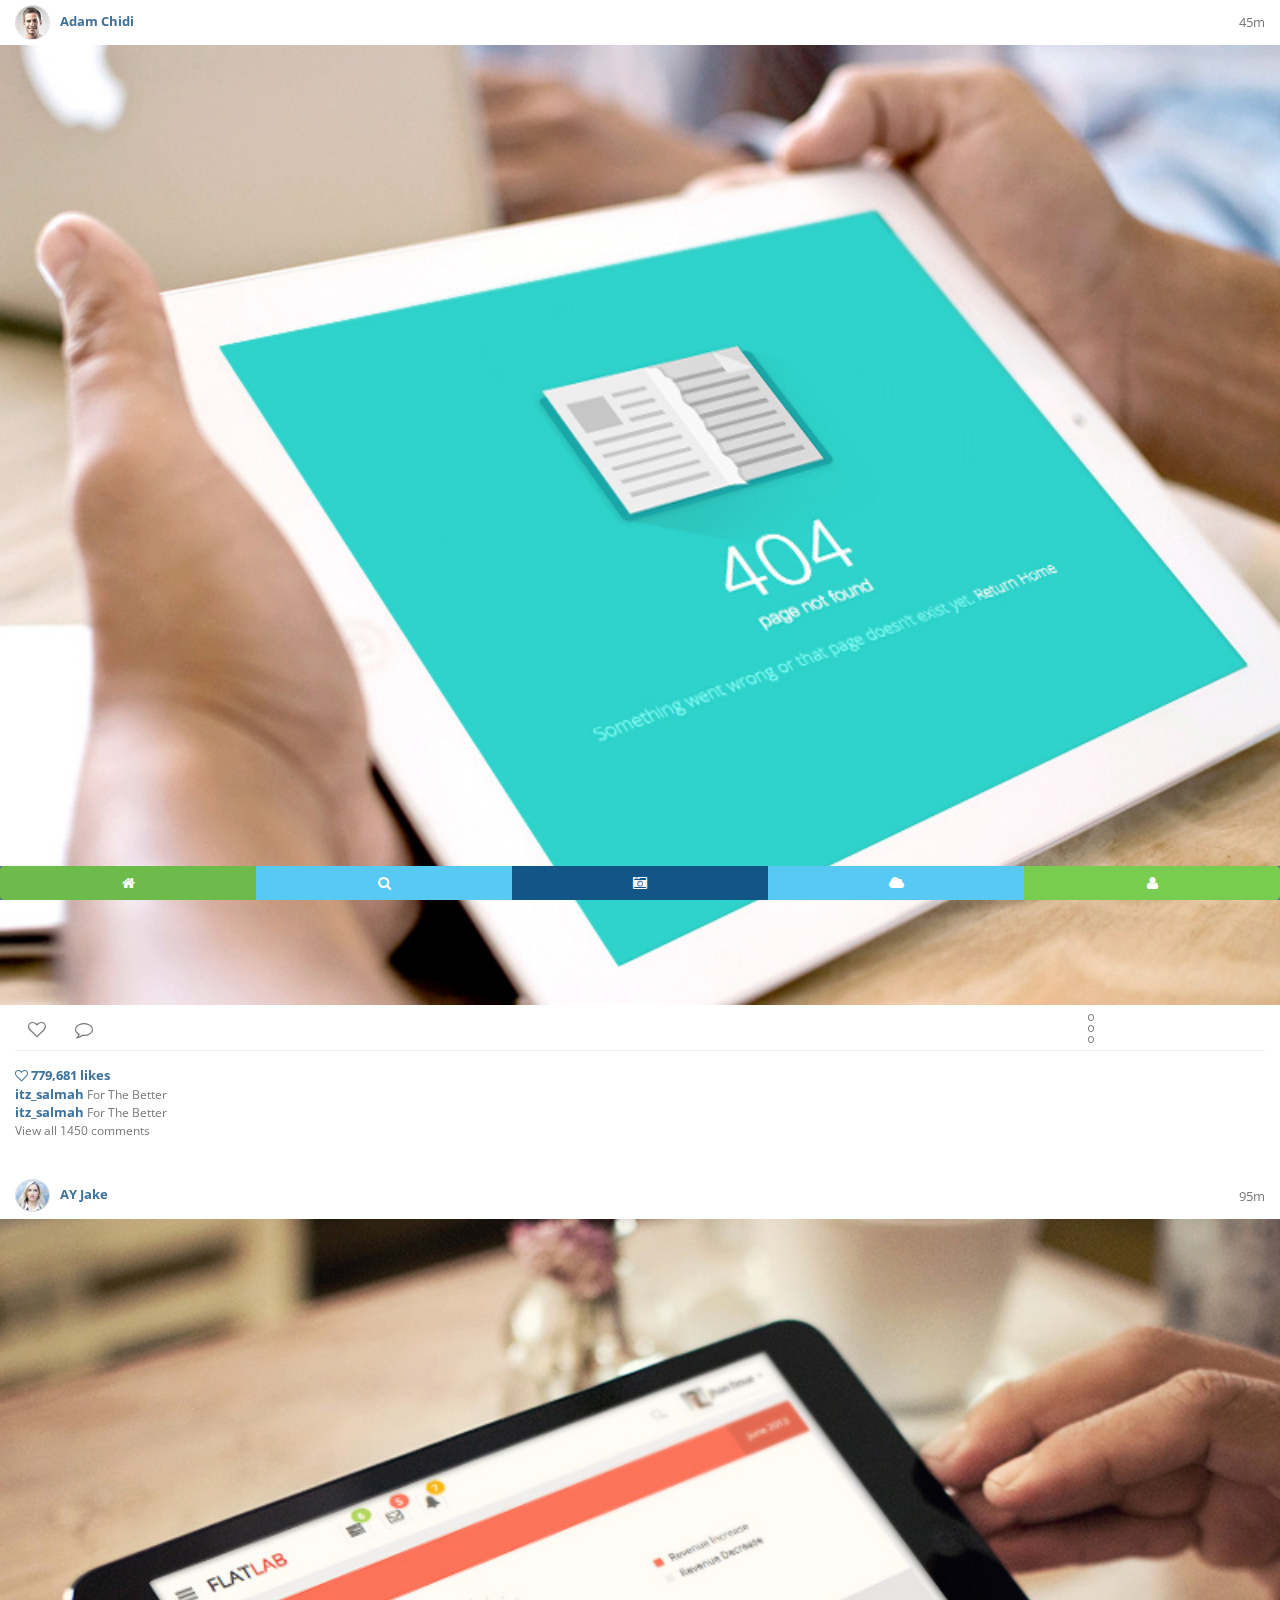
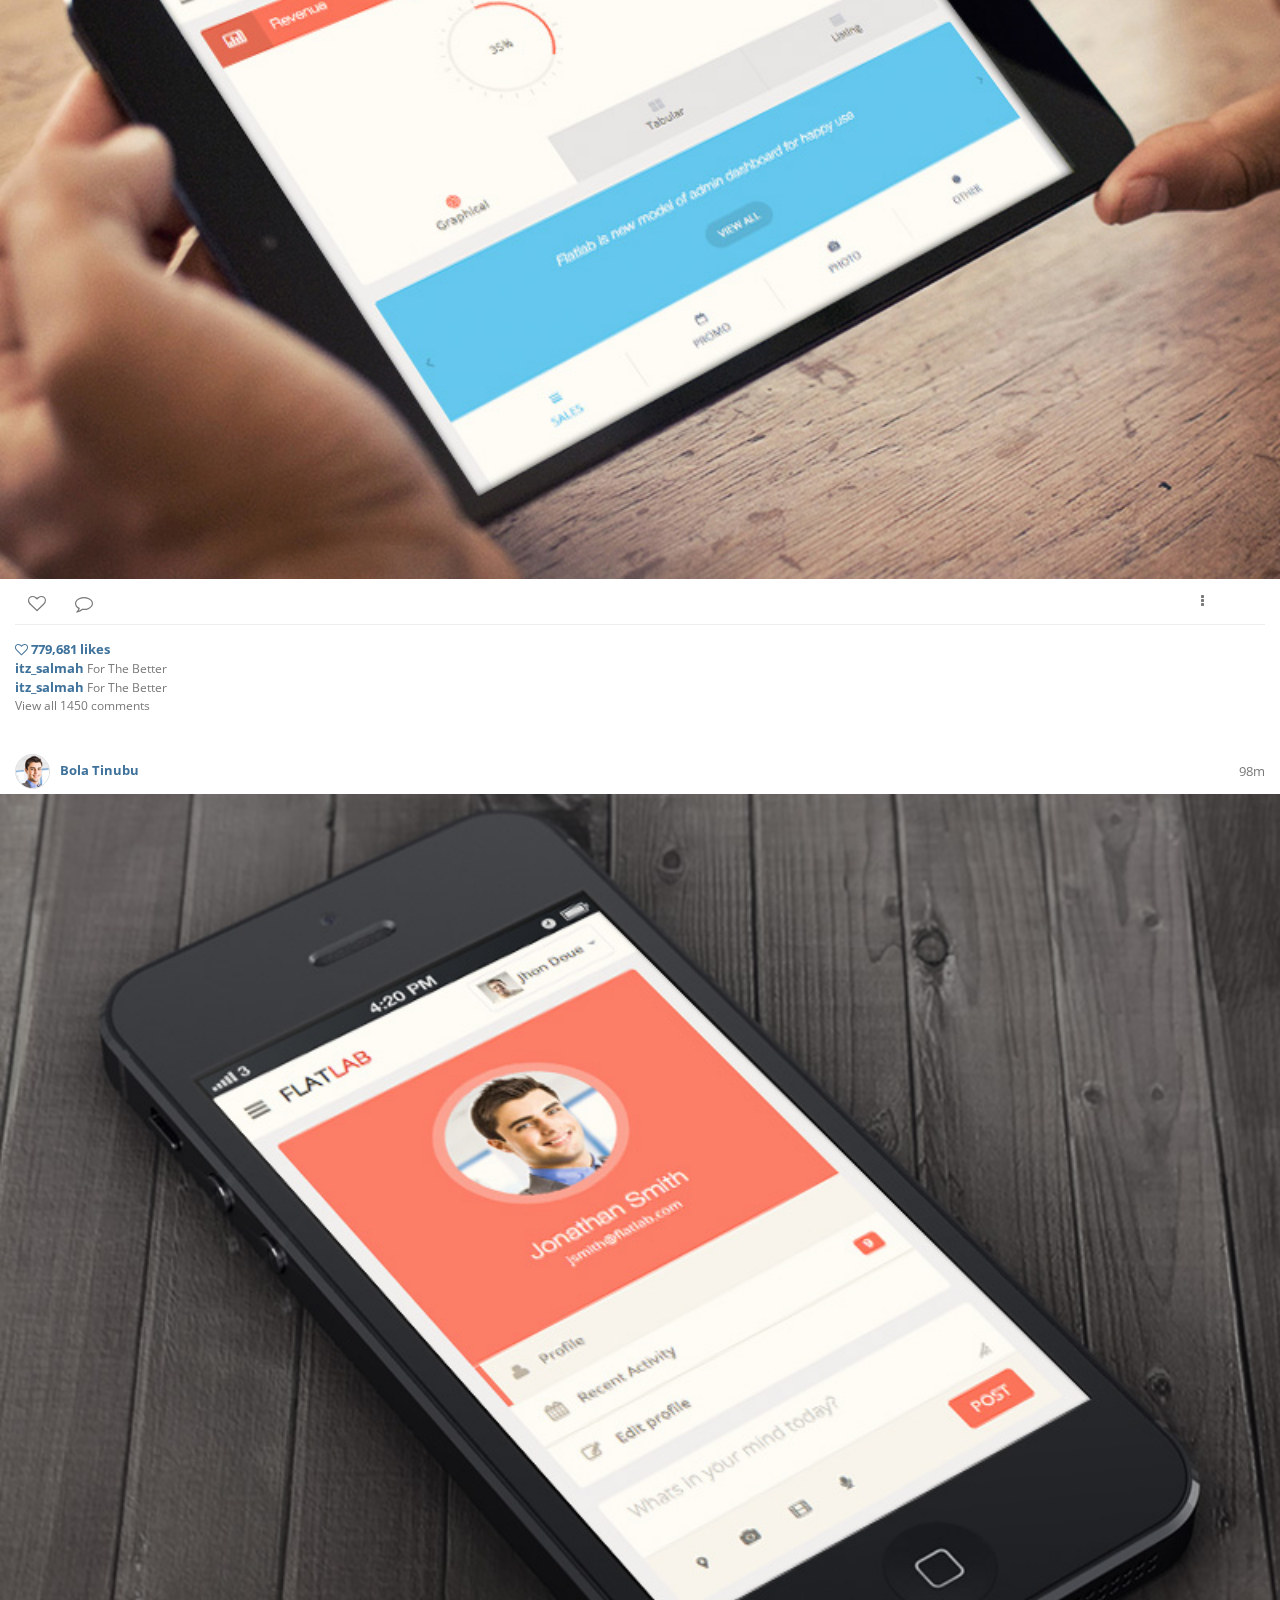
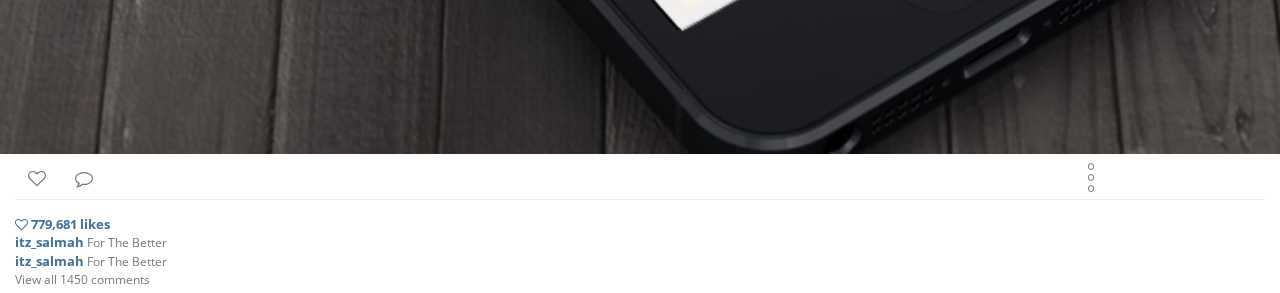
==== commit 5668afa7: "1.0.1" ====
--- a/index.html
+++ b/index.html
@@ -8,7 +8,7 @@
     <meta name="keyword" content="FlatLab, Dashboard, Bootstrap, Admin, Template, Theme, Responsive, Fluid, Retina">
     <link rel="shortcut icon" href="img/favicon.png">
 
-    <title>General</title>
+    <title>Klothe</title>
 
     <!-- Bootstrap core CSS -->
     <link href="css/bootstrap.css" rel="stylesheet">
